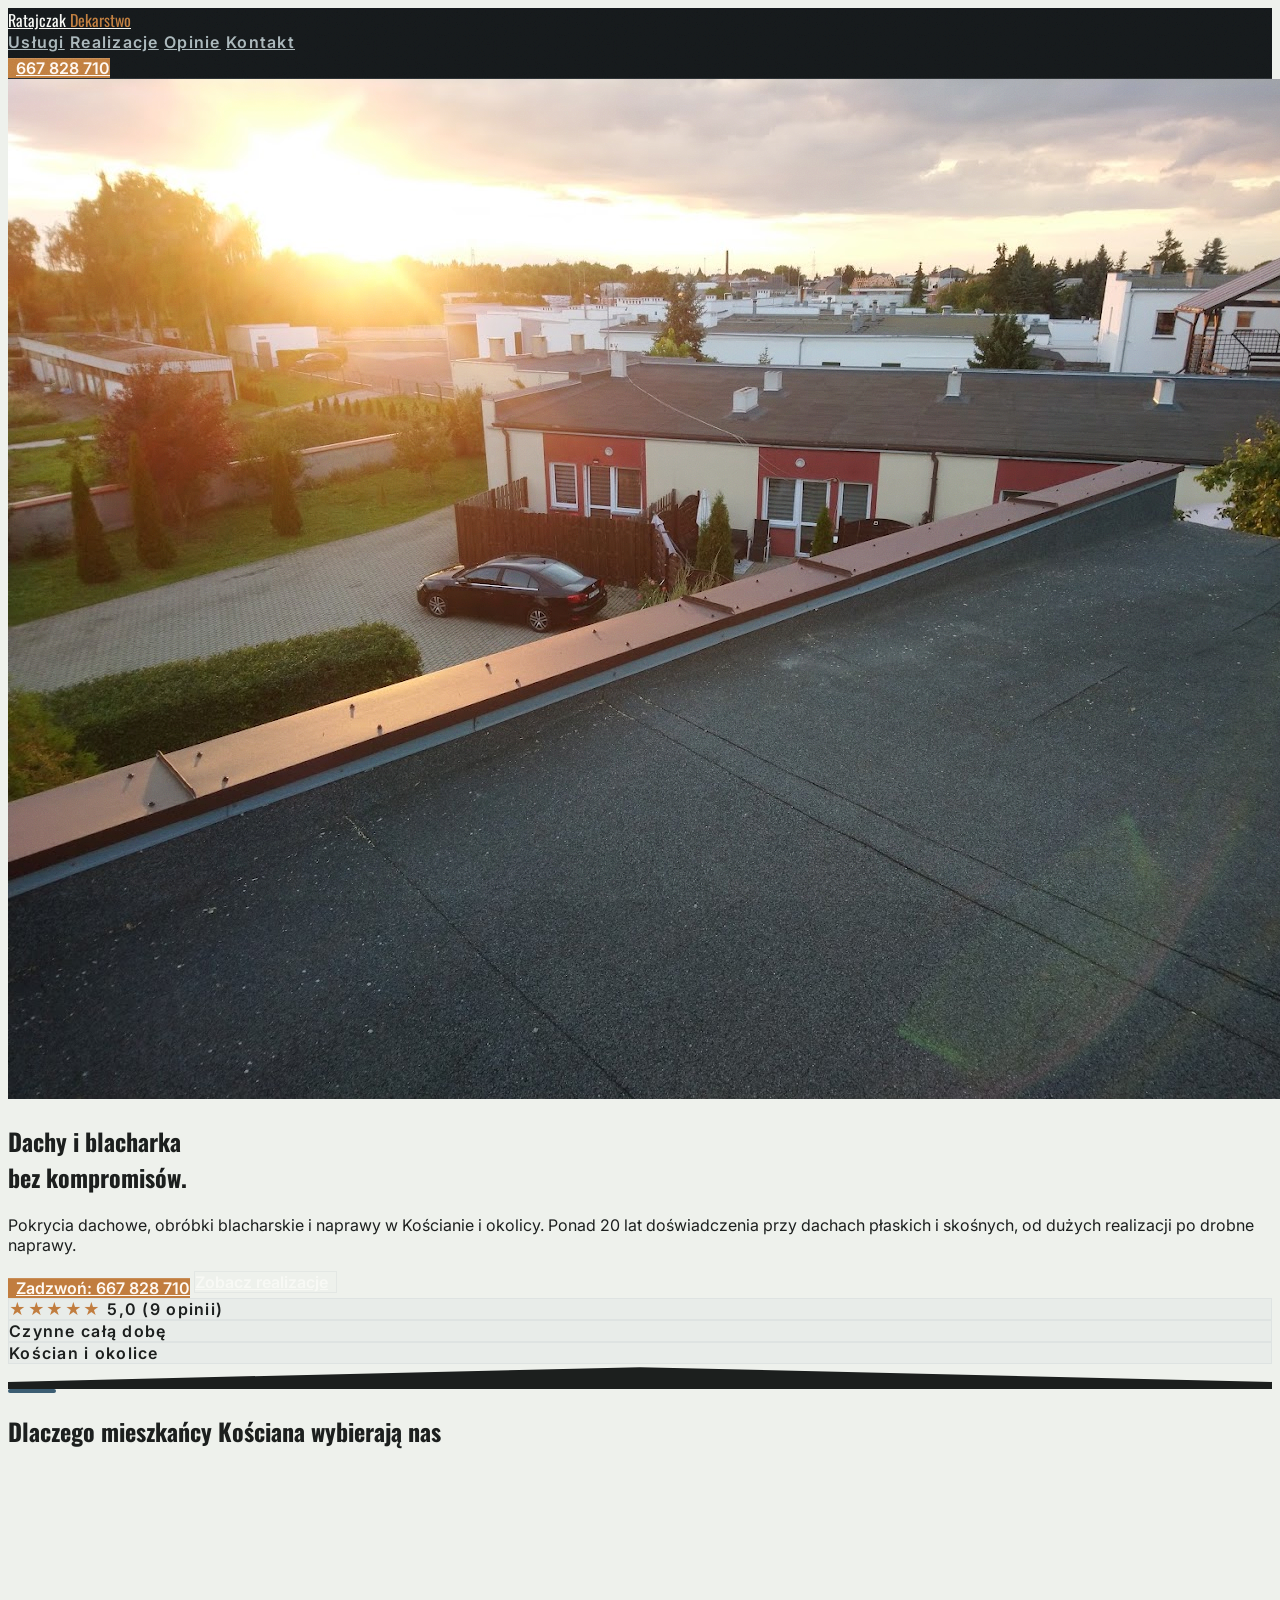
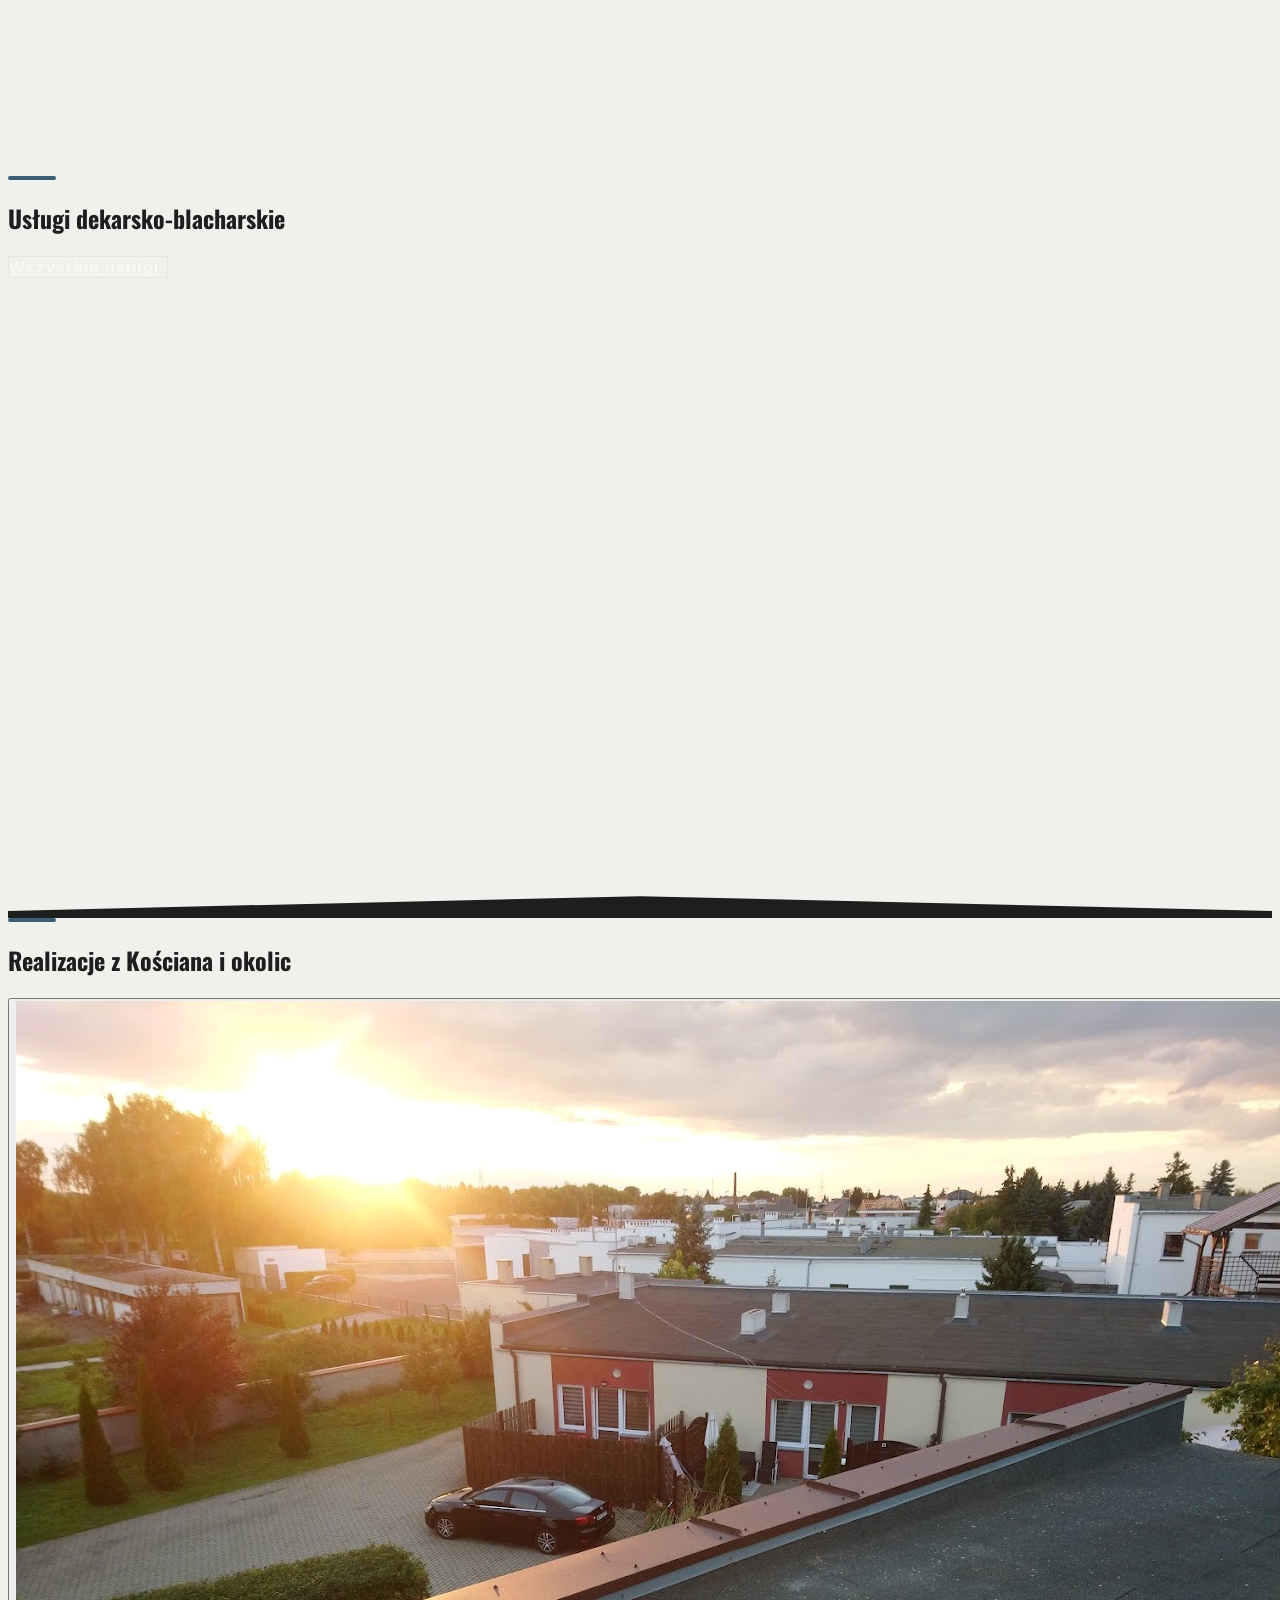
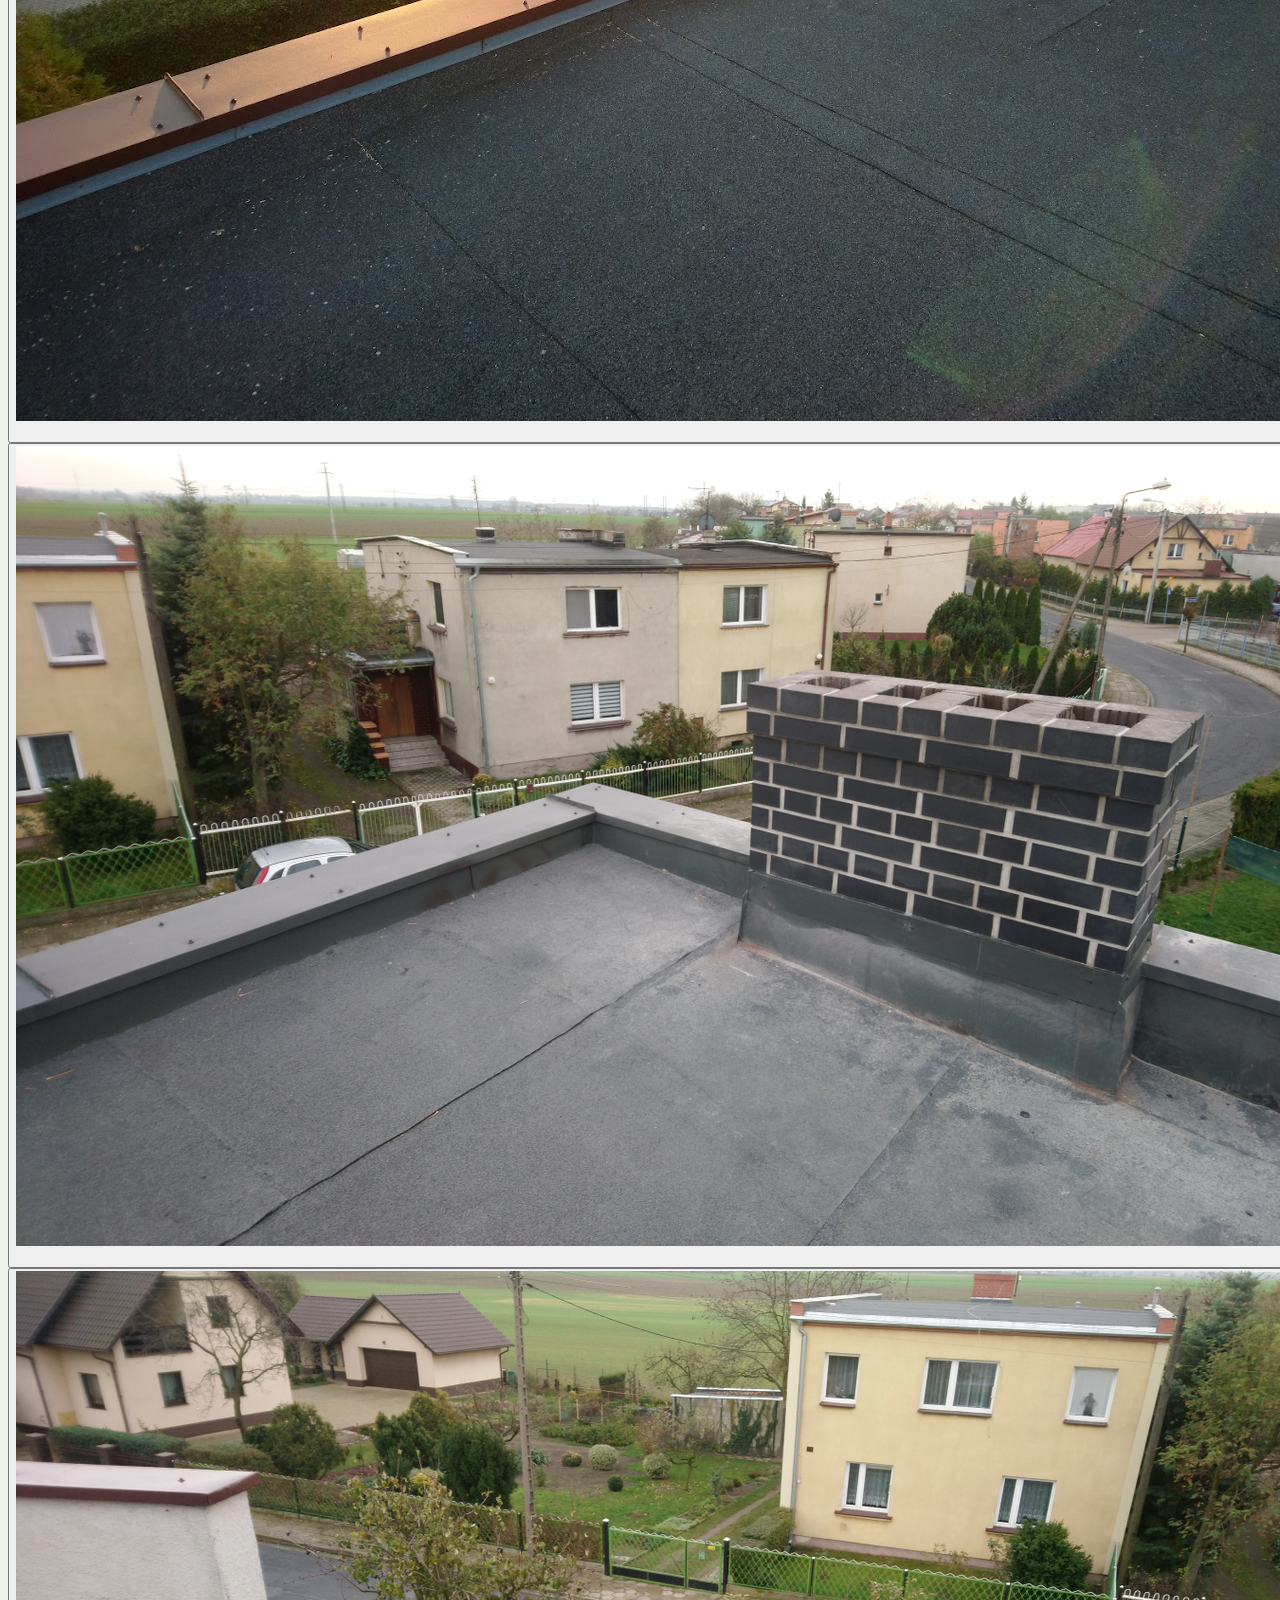
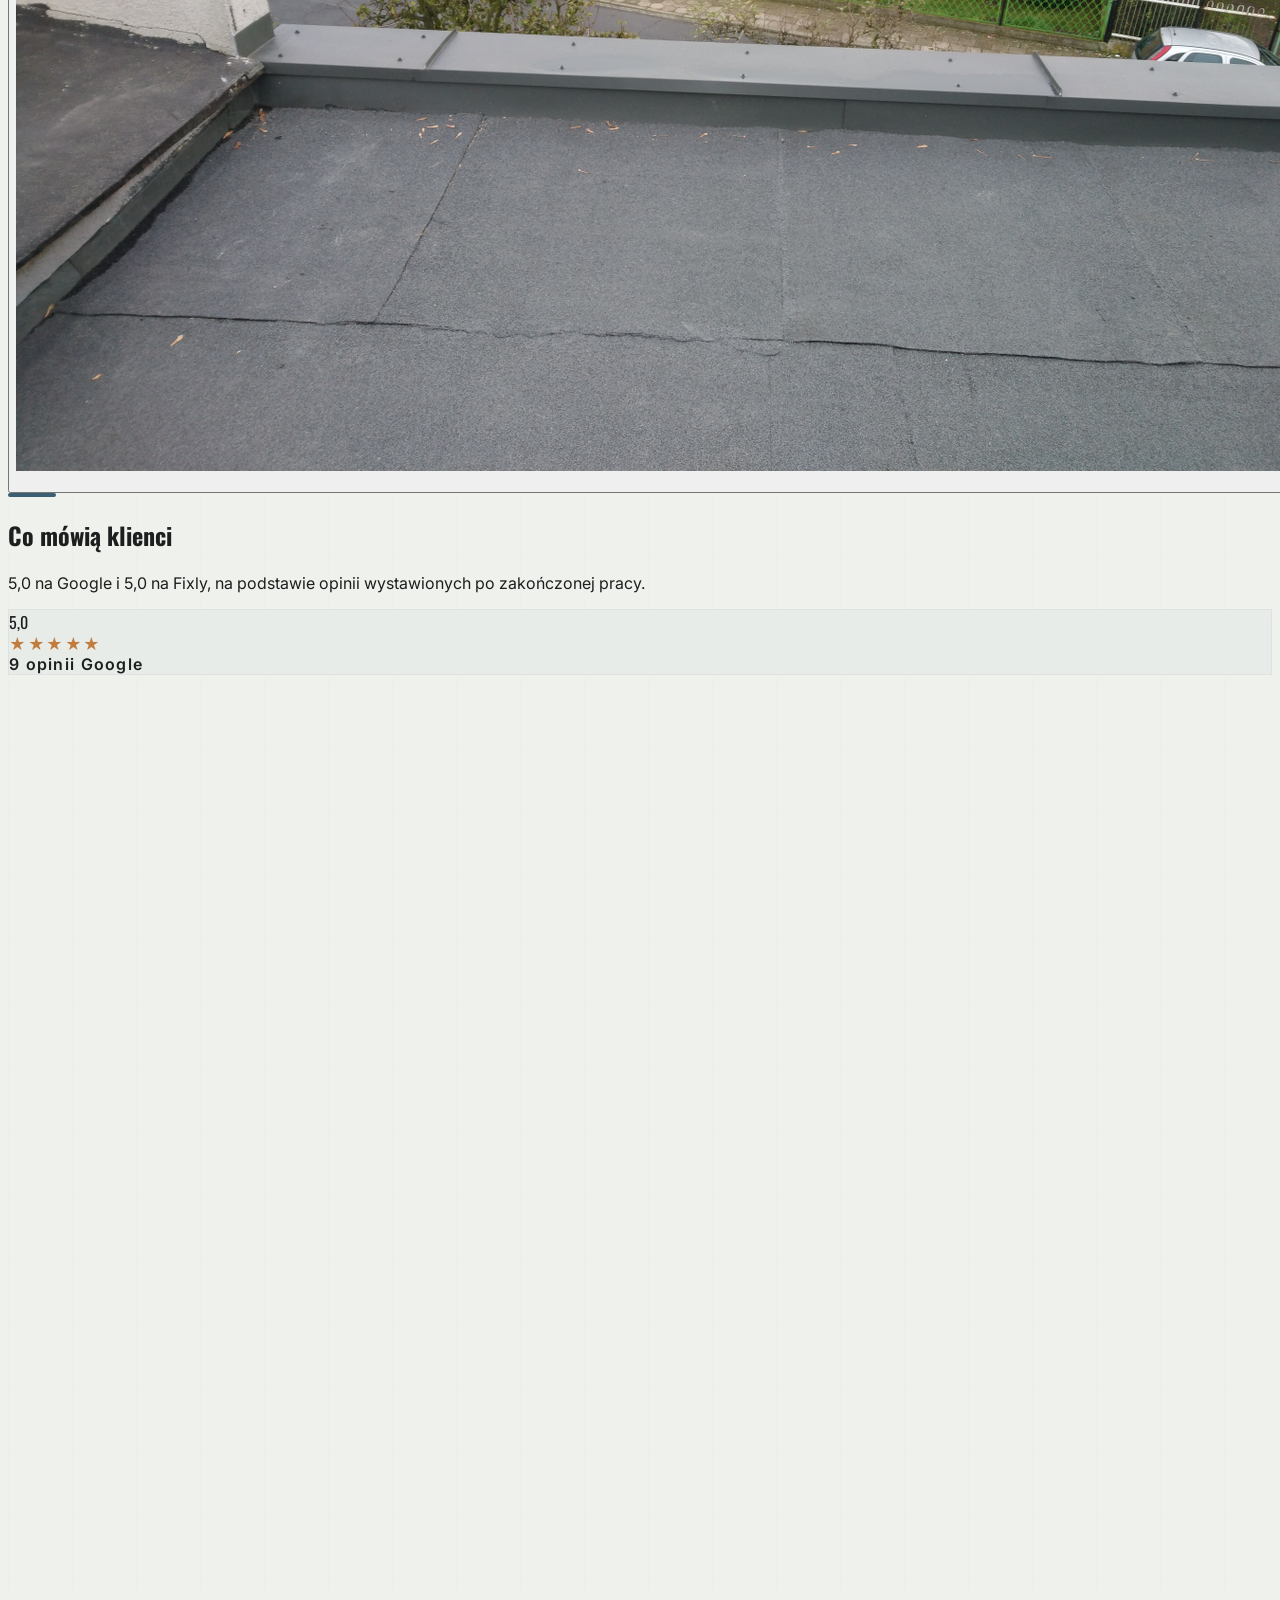
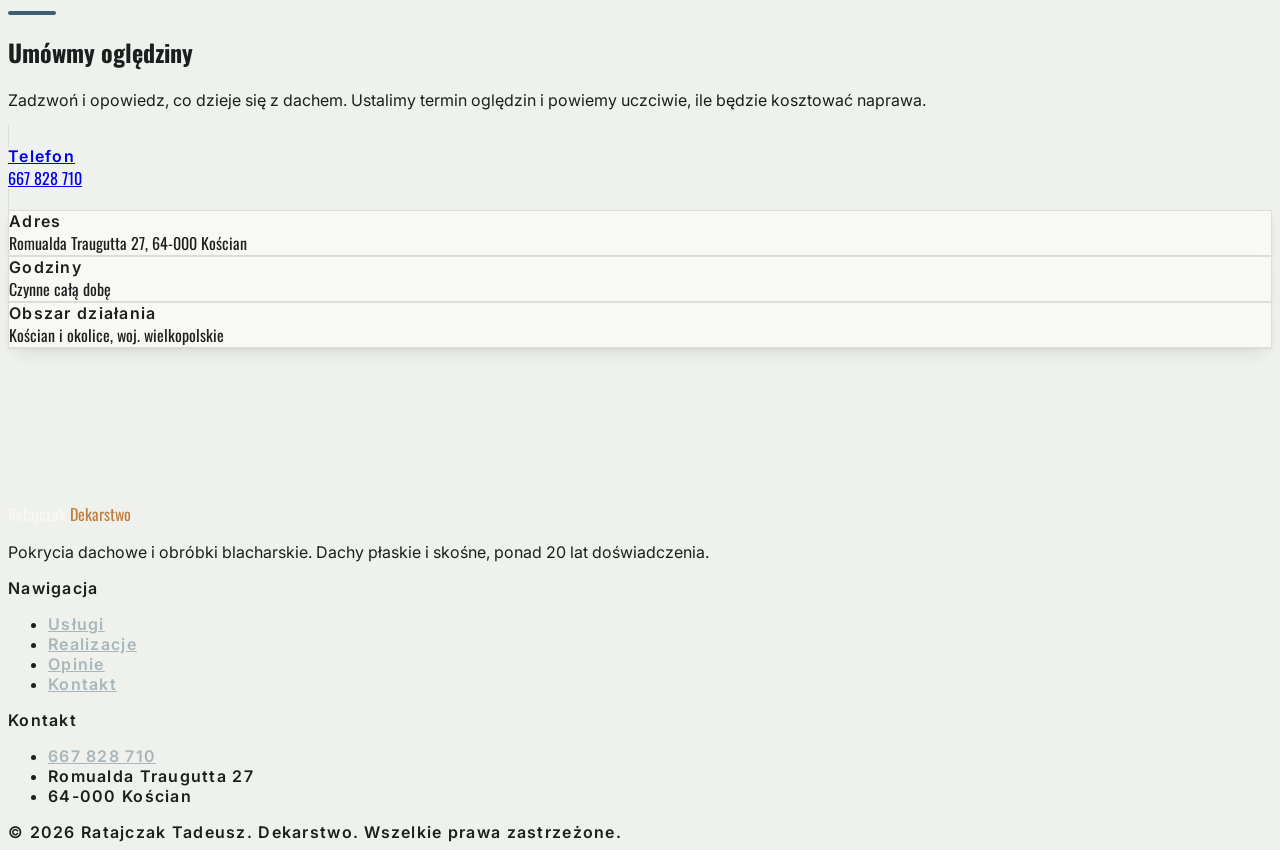
==== index.html @ d1ba7c1c "Add styles, services page, and project guidelines for Ratajczak Dekarstwo website - Created a new CS" ====
<!DOCTYPE html>
<html lang="pl">
<head>
<meta charset="UTF-8">
<meta name="viewport" content="width=device-width, initial-scale=1.0">
<title>Ratajczak Tadeusz. Dekarstwo | Dekarz Kościan i okolice</title>
<meta name="description" content="Ratajczak Tadeusz. Dekarstwo. Pokrycia dachowe, obróbki blacharskie i naprawy dachów płaskich i skośnych w Kościanie i okolicy. Ponad 20 lat doświadczenia. Czynne całą dobę. 5,0 na Google.">
<link rel="icon" href="data:image/svg+xml,%3Csvg xmlns='http://www.w3.org/2000/svg' viewBox='0 0 64 64'%3E%3Crect width='64' height='64' rx='14' fill='%2314181a'/%3E%3Cpath d='M10 40 L28 40 L28 24 L54 24' fill='none' stroke='%23c17d3f' stroke-width='6' stroke-linecap='round' stroke-linejoin='round'/%3E%3C/svg%3E">
<link rel="preconnect" href="https://fonts.googleapis.com">
<link rel="preconnect" href="https://fonts.gstatic.com" crossorigin>
<link href="https://fonts.googleapis.com/css2?family=Oswald:wght@500;600;700&family=Inter:wght@400;500;600;700&display=swap" rel="stylesheet">
<script src="https://cdn.tailwindcss.com"></script>
<script src="https://unpkg.com/lucide@latest/dist/umd/lucide.js"></script>
<link rel="stylesheet" href="styles.css">
<script>
  tailwind.config = {
    theme: {
      extend: {
        colors: {
          ink: '#1c1f1e',
          'ink-soft': '#4a5054',
          paper: '#eef1ec',
          'paper-raised': '#f8f9f5',
          charcoal: '#14181a',
          'charcoal-raised': '#1e2427',
          steel: '#3c5e73',
          'steel-dark': '#294758',
          'steel-bright': '#5686a1',
          clay: '#c17d3f',
          'clay-dark': '#9c611f',
          fog: '#a9b6ba',
        },
        fontFamily: {
          display: ['"Oswald"', 'sans-serif'],
          sans: ['"Inter"', 'sans-serif'],
        },
      },
    },
  };
</script>
</head>
<body class="bg-paper text-ink">

<!-- ============ HEADER ============ -->
<header id="site-header" class="site-header fixed top-0 left-0 right-0 z-50">
  <div class="max-w-7xl mx-auto px-5 md:px-8 h-16 md:h-20 flex items-center justify-between">
    <a href="index.html" class="wordmark font-display text-xl md:text-2xl uppercase tracking-tight leading-none">
      Ratajczak <span class="accent">Dekarstwo</span>
    </a>
    <nav class="hidden md:flex items-center gap-8 label text-sm uppercase">
      <a href="#uslugi" class="nav-link">Usługi</a>
      <a href="#realizacje" class="nav-link">Realizacje</a>
      <a href="#opinie" class="nav-link">Opinie</a>
      <a href="#kontakt" class="nav-link">Kontakt</a>
    </nav>
    <a href="tel:667828710" class="btn btn-primary rounded-full px-5 py-2.5 text-sm">
      <i data-lucide="phone" class="w-4 h-4"></i>
      667 828 710
    </a>
  </div>
</header>

<!-- ============ HERO ============ -->
<section class="relative min-h-[100svh] flex items-end overflow-hidden bg-charcoal">
  <img src="images/1.jpg" alt="Dach płaski kryty papą termozgrzewalną, widok o zachodzie słońca" class="absolute inset-0 w-full h-full object-cover">
  <div class="absolute inset-0 hero-scrim"></div>
  <div class="grain"></div>

  <div class="relative max-w-7xl mx-auto w-full px-5 md:px-8 pb-24 md:pb-36 pt-32">
    <div class="max-w-3xl">
      <h1 class="font-display font-bold uppercase text-paper-raised leading-[1.08] tracking-tight text-[2.8rem] sm:text-6xl md:text-7xl">
        Dachy i blacharka<br><span class="text-clay">bez kompromisów.</span>
      </h1>
      <p class="mt-6 text-lg md:text-xl text-fog max-w-xl leading-relaxed">
        Pokrycia dachowe, obróbki blacharskie i naprawy w Kościanie i okolicy. Ponad 20 lat doświadczenia przy dachach płaskich i skośnych, od dużych realizacji po drobne naprawy.
      </p>

      <div class="mt-9 flex flex-wrap gap-4">
        <a href="tel:667828710" class="btn btn-primary rounded-full px-7 py-4 text-base">
          <i data-lucide="phone-call" class="w-5 h-5"></i>
          Zadzwoń: 667 828 710
        </a>
        <a href="#realizacje" class="btn btn-outline rounded-full px-7 py-4 text-base">
          Zobacz realizacje
          <i data-lucide="arrow-down-right" class="w-5 h-5"></i>
        </a>
      </div>

      <div class="mt-10 flex flex-wrap gap-3 label text-sm">
        <div class="stat-pill rounded-full px-4 py-2 flex items-center gap-2 text-paper-raised">
          <span class="stars">★★★★★</span> 5,0 <span class="text-fog">(9 opinii)</span>
        </div>
        <div class="stat-pill rounded-full px-4 py-2 flex items-center gap-2 text-paper-raised">
          <i data-lucide="clock" class="w-4 h-4 text-clay"></i> Czynne całą dobę
        </div>
        <div class="stat-pill rounded-full px-4 py-2 flex items-center gap-2 text-paper-raised">
          <i data-lucide="map-pin" class="w-4 h-4 text-clay"></i> Kościan i okolice
        </div>
      </div>
    </div>
  </div>

  <svg class="ridge-divider absolute -bottom-px left-0 text-paper" viewBox="0 0 1200 24" preserveAspectRatio="none" fill="currentColor">
    <path d="M0,24 L0,17 L600,3 L1200,17 L1200,24 Z"/>
  </svg>
</section>

<!-- ============ WHY US ============ -->
<section class="relative py-20 md:py-28 px-5 md:px-8 bg-paper">
  <div class="max-w-7xl mx-auto">
    <div class="max-w-2xl mb-14">
      <div class="rule-bar mb-5"></div>
      <h2 class="font-display font-bold uppercase text-4xl md:text-6xl leading-[1.08] tracking-tight">
        Dlaczego mieszkańcy Kościana <span class="text-steel-dark">wybierają nas</span>
      </h2>
    </div>

    <div class="grid md:grid-cols-3 gap-6">
      <div class="surface-card rounded-2xl p-8 reveal">
        <div class="w-12 h-12 rounded-full bg-steel/10 flex items-center justify-center mb-6">
          <i data-lucide="badge-check" class="w-6 h-6 text-steel-dark"></i>
        </div>
        <h3 class="font-display font-semibold uppercase text-2xl tracking-tight mb-3">Ponad 20 lat doświadczenia</h3>
        <p class="text-ink-soft leading-relaxed">Dekarstwem i blacharstwem zajmujemy się od ponad dwudziestu lat. Znamy się na dachach płaskich, skośnych i każdej obróbce blacharskiej.</p>
      </div>
      <div class="surface-card rounded-2xl p-8 reveal">
        <div class="w-12 h-12 rounded-full bg-steel/10 flex items-center justify-center mb-6">
          <i data-lucide="layers" class="w-6 h-6 text-steel-dark"></i>
        </div>
        <h3 class="font-display font-semibold uppercase text-2xl tracking-tight mb-3">Duże i małe zlecenia</h3>
        <p class="text-ink-soft leading-relaxed">Wykonujemy kompleksowe pokrycia dachów, jak i drobne naprawy: nieszczelności, poprawę ułożenia dachówek czy demontaż anteny.</p>
      </div>
      <div class="surface-card rounded-2xl p-8 reveal">
        <div class="w-12 h-12 rounded-full bg-steel/10 flex items-center justify-center mb-6">
          <i data-lucide="clock" class="w-6 h-6 text-steel-dark"></i>
        </div>
        <h3 class="font-display font-semibold uppercase text-2xl tracking-tight mb-3">Dostępni całą dobę</h3>
        <p class="text-ink-soft leading-relaxed">Działamy przez całą dobę, więc na zgłoszenie awarii czy przecieku po burzy reagujemy szybko, bez zbędnego czekania.</p>
      </div>
    </div>
  </div>
</section>

<!-- ============ SERVICES ============ -->
<section id="uslugi" class="relative pt-20 pb-28 md:pt-28 md:pb-40 px-5 md:px-8 bg-charcoal blueprint overflow-hidden">
  <div class="grain"></div>
  <div class="relative max-w-7xl mx-auto">
    <div class="flex flex-wrap items-end justify-between gap-6 mb-14">
      <div class="max-w-2xl">
        <div class="rule-bar mb-5"></div>
        <h2 class="font-display font-bold uppercase text-4xl md:text-6xl leading-[1.08] tracking-tight text-paper-raised">
          Usługi <span class="text-clay">dekarsko-blacharskie</span>
        </h2>
      </div>
      <a href="uslugi.html" class="btn btn-outline rounded-full px-6 py-3.5 text-sm label uppercase shrink-0">
        Wszystkie usługi
        <i data-lucide="arrow-right" class="w-4 h-4"></i>
      </a>
    </div>

    <div class="grid sm:grid-cols-2 lg:grid-cols-3 gap-5">
      <div class="dark-card rounded-2xl p-7 reveal">
        <i data-lucide="layers" class="w-7 h-7 text-clay mb-5"></i>
        <h3 class="font-display font-semibold uppercase text-xl tracking-tight text-paper-raised mb-2">Pokrycia dachów płaskich</h3>
        <p class="text-fog text-sm leading-relaxed">Krycie i wymiana papy termozgrzewalnej wraz ze wszystkimi obróbkami krawędzi i kominów.</p>
      </div>
      <div class="dark-card rounded-2xl p-7 reveal">
        <i data-lucide="triangle" class="w-7 h-7 text-clay mb-5"></i>
        <h3 class="font-display font-semibold uppercase text-xl tracking-tight text-paper-raised mb-2">Pokrycia dachów skośnych</h3>
        <p class="text-fog text-sm leading-relaxed">Montaż dachówki i blachodachówki dopasowany do konstrukcji więźby i lokalnych warunków.</p>
      </div>
      <div class="dark-card rounded-2xl p-7 reveal">
        <i data-lucide="wrench" class="w-7 h-7 text-clay mb-5"></i>
        <h3 class="font-display font-semibold uppercase text-xl tracking-tight text-paper-raised mb-2">Naprawa dachów</h3>
        <p class="text-fog text-sm leading-relaxed">Usuwamy przecieki i wymieniamy uszkodzone elementy pokrycia, także w trybie awaryjnym.</p>
      </div>
      <div class="dark-card rounded-2xl p-7 reveal">
        <i data-lucide="square-stack" class="w-7 h-7 text-clay mb-5"></i>
        <h3 class="font-display font-semibold uppercase text-xl tracking-tight text-paper-raised mb-2">Obróbki blacharskie</h3>
        <p class="text-fog text-sm leading-relaxed">Kominy, kalenice i pasy nadrynnowe, obrabiamy blachą każdy trudny detal dachu.</p>
      </div>
      <div class="dark-card rounded-2xl p-7 reveal">
        <i data-lucide="droplets" class="w-7 h-7 text-clay mb-5"></i>
        <h3 class="font-display font-semibold uppercase text-xl tracking-tight text-paper-raised mb-2">Rynny: montaż i naprawa</h3>
        <p class="text-fog text-sm leading-relaxed">Nowe systemy rynnowe, naprawa nieszczelnych złączy i czyszczenie zatkanych rynien.</p>
      </div>
      <div class="dark-card rounded-2xl p-7 reveal">
        <i data-lucide="radio" class="w-7 h-7 text-clay mb-5"></i>
        <h3 class="font-display font-semibold uppercase text-xl tracking-tight text-paper-raised mb-2">Drobne prace dekarskie</h3>
        <p class="text-fog text-sm leading-relaxed">Demontaż anten, poprawa ułożenia dachówek i inne prace zlecane przy okazji oględzin.</p>
      </div>
    </div>
  </div>

  <svg class="ridge-divider absolute -bottom-px left-0 text-paper" viewBox="0 0 1200 24" preserveAspectRatio="none" fill="currentColor">
    <path d="M0,24 L0,17 L600,3 L1200,17 L1200,24 Z"/>
  </svg>
</section>

<!-- ============ GALLERY ============ -->
<section id="realizacje" class="py-20 md:py-28 px-5 md:px-8 bg-paper">
  <div class="max-w-7xl mx-auto">
    <div class="max-w-2xl mb-14">
      <div class="rule-bar mb-5"></div>
      <h2 class="font-display font-bold uppercase text-4xl md:text-6xl leading-[1.08] tracking-tight">
        Realizacje <span class="text-steel-dark">z Kościana i okolic</span>
      </h2>
    </div>

    <div class="grid grid-cols-1 md:grid-cols-3 gap-4 auto-rows-[220px] md:auto-rows-[240px]">
      <button class="gallery-item rounded-xl md:col-span-2 md:row-span-2" data-full="images/1.jpg" data-caption="Pokrycie dachu płaskiego papą termozgrzewalną">
        <img src="images/1.jpg" alt="Pokrycie dachu płaskiego papą termozgrzewalną" class="w-full h-full object-cover rounded-xl">
        <span class="gallery-caption absolute bottom-3 left-3 right-3 text-paper-raised text-xs label uppercase">Dach płaski, papa termozgrzewalna</span>
      </button>
      <button class="gallery-item rounded-xl" data-full="images/2.jpg" data-caption="Obróbka blacharska komina na dachu płaskim">
        <img src="images/2.jpg" alt="Obróbka blacharska komina" class="w-full h-full object-cover rounded-xl">
        <span class="gallery-caption absolute bottom-3 left-3 right-3 text-paper-raised text-xs label uppercase">Obróbka komina</span>
      </button>
      <button class="gallery-item rounded-xl" data-full="images/3.png" data-caption="Wykończenie krawędzi dachu blachą">
        <img src="images/3.png" alt="Wykończenie krawędzi dachu blachą" class="w-full h-full object-cover rounded-xl">
        <span class="gallery-caption absolute bottom-3 left-3 right-3 text-paper-raised text-xs label uppercase">Obróbka krawędzi dachu</span>
      </button>
    </div>
  </div>
</section>

<!-- ============ TESTIMONIALS ============ -->
<section id="opinie" class="relative py-20 md:py-28 px-5 md:px-8 bg-charcoal blueprint overflow-hidden">
  <div class="grain"></div>
  <div class="relative max-w-7xl mx-auto">
    <div class="flex flex-wrap items-end justify-between gap-8 mb-14">
      <div class="max-w-2xl">
        <div class="rule-bar mb-5"></div>
        <h2 class="font-display font-bold uppercase text-4xl md:text-6xl leading-[1.08] tracking-tight text-paper-raised">
          Co mówią <span class="text-clay">klienci</span>
        </h2>
        <p class="mt-4 text-fog leading-relaxed">5,0 na Google i 5,0 na Fixly, na podstawie opinii wystawionych po zakończonej pracy.</p>
      </div>
      <div class="stat-pill rounded-2xl px-6 py-4 flex items-center gap-4">
        <span class="font-display font-bold text-5xl text-paper-raised leading-none">5,0</span>
        <div>
          <div class="stars text-lg leading-none mb-1">★★★★★</div>
          <div class="label text-xs text-fog uppercase">9 opinii Google</div>
        </div>
      </div>
    </div>

    <div class="grid md:grid-cols-2 lg:grid-cols-4 gap-5">
      <figure class="dark-card rounded-2xl p-7 reveal flex flex-col">
        <div class="stars mb-4">★★★★★</div>
        <blockquote class="text-paper-raised leading-relaxed text-sm flex-1">"Polecam usługi firmy. Bardzo sprawny i solidny fachowiec. Przyjechał na oględziny, a od razu zdemontował antenę i poprawił ułożenie dachówek. Wszystko wykonał szybko, dokładnie i profesjonalnie."</blockquote>
        <figcaption class="mt-5 label text-xs text-fog uppercase">Patrycja Dzikowska · 2 miesiące temu</figcaption>
      </figure>
      <figure class="dark-card rounded-2xl p-7 reveal flex flex-col">
        <div class="stars mb-4">★★★★★</div>
        <blockquote class="text-paper-raised leading-relaxed text-sm flex-1">"Profesjonalna i solidna usługa. Szybka diagnoza problemu, sprawna naprawa i dokładne wykonanie. Fachowiec godny polecenia."</blockquote>
        <figcaption class="mt-5 label text-xs text-fog uppercase">Mariusz Chwasta · 3 miesiące temu</figcaption>
      </figure>
      <figure class="dark-card rounded-2xl p-7 reveal flex flex-col">
        <div class="stars mb-4">★★★★★</div>
        <blockquote class="text-paper-raised leading-relaxed text-sm flex-1">"Bardzo sprawnie i solidnie wykonana praca. Jeśli ktoś szuka dekarza, to polecam usługi tej firmy."</blockquote>
        <figcaption class="mt-5 label text-xs text-fog uppercase">Karol Basz · 4 miesiące temu</figcaption>
      </figure>
      <figure class="dark-card rounded-2xl p-7 reveal flex flex-col">
        <div class="stars mb-4">★★★★★</div>
        <blockquote class="text-paper-raised leading-relaxed text-sm flex-1">"Profesjonalne podejście i dobre doradztwo. Szybka realizacja. Polecam."</blockquote>
        <figcaption class="mt-5 label text-xs text-fog uppercase">Weronika Dowalewska · 8 miesięcy temu</figcaption>
      </figure>
      <figure class="dark-card rounded-2xl p-7 reveal flex flex-col">
        <div class="stars mb-4">★★★★★</div>
        <blockquote class="text-paper-raised leading-relaxed text-sm flex-1">"Profesjonaliści, ludzie którzy robią to z pasji. Pozdrawiam."</blockquote>
        <figcaption class="mt-5 label text-xs text-fog uppercase">Nowe mozl · rok temu</figcaption>
      </figure>
      <figure class="dark-card rounded-2xl p-7 reveal flex flex-col">
        <div class="stars mb-4">★★★★★</div>
        <blockquote class="text-paper-raised leading-relaxed text-sm flex-1">"Jestem pod wrażeniem fachowości. Usługa związana z zaciekiem ściany spowodowanym nieszczelnością dachu wykonana, mimo że poprzednia ekipa połamała sobie na tym zęby. Gorąco polecam."</blockquote>
        <figcaption class="mt-5 label text-xs text-fog uppercase">Przemek, Mosina · opinia z Fixly</figcaption>
      </figure>
      <figure class="dark-card rounded-2xl p-7 reveal flex flex-col">
        <div class="stars mb-4">★★★★★</div>
        <blockquote class="text-paper-raised leading-relaxed text-sm flex-1">"Dzisiaj pytanie, dzisiaj odpowiedź i tego samego dnia wykonana praca. Super kontakt, polecam tego wykonawcę."</blockquote>
        <figcaption class="mt-5 label text-xs text-fog uppercase">Kasia, Słonin · opinia z Fixly</figcaption>
      </figure>
      <figure class="dark-card rounded-2xl p-7 reveal flex flex-col">
        <div class="stars mb-4">★★★★★</div>
        <blockquote class="text-paper-raised leading-relaxed text-sm flex-1">"Szybko, fachowo i czysto po robocie."</blockquote>
        <figcaption class="mt-5 label text-xs text-fog uppercase">Marta, Wiry · opinia z Fixly</figcaption>
      </figure>
    </div>
  </div>
</section>

<!-- ============ CONTACT ============ -->
<section id="kontakt" class="py-20 md:py-28 px-5 md:px-8 bg-paper">
  <div class="max-w-7xl mx-auto grid lg:grid-cols-2 gap-12">
    <div>
      <div class="rule-bar mb-5"></div>
      <h2 class="font-display font-bold uppercase text-4xl md:text-6xl leading-[1.08] tracking-tight mb-6">
        Umówmy <span class="text-steel-dark">oględziny</span>
      </h2>
      <p class="text-ink-soft text-lg leading-relaxed max-w-lg mb-10">
        Zadzwoń i opowiedz, co dzieje się z dachem. Ustalimy termin oględzin i powiemy uczciwie, ile będzie kosztować naprawa.
      </p>

      <div class="space-y-5">
        <a href="tel:667828710" class="flex items-center gap-4 surface-card rounded-2xl p-5 group">
          <div class="w-12 h-12 rounded-full bg-steel/10 flex items-center justify-center shrink-0">
            <i data-lucide="phone" class="w-5 h-5 text-steel-dark"></i>
          </div>
          <div>
            <div class="label text-xs uppercase text-ink-soft mb-1">Telefon</div>
            <div class="font-display font-semibold text-2xl tracking-tight">667 828 710</div>
          </div>
        </a>
        <div class="flex items-center gap-4 surface-card rounded-2xl p-5">
          <div class="w-12 h-12 rounded-full bg-steel/10 flex items-center justify-center shrink-0">
            <i data-lucide="map-pin" class="w-5 h-5 text-steel-dark"></i>
          </div>
          <div>
            <div class="label text-xs uppercase text-ink-soft mb-1">Adres</div>
            <div class="font-display font-semibold text-xl tracking-tight">Romualda Traugutta 27, 64-000 Kościan</div>
          </div>
        </div>
        <div class="flex items-center gap-4 surface-card rounded-2xl p-5">
          <div class="w-12 h-12 rounded-full bg-steel/10 flex items-center justify-center shrink-0">
            <i data-lucide="clock" class="w-5 h-5 text-steel-dark"></i>
          </div>
          <div>
            <div class="label text-xs uppercase text-ink-soft mb-1">Godziny</div>
            <div class="font-display font-semibold text-xl tracking-tight">Czynne całą dobę</div>
          </div>
        </div>
        <div class="flex items-center gap-4 surface-card rounded-2xl p-5">
          <div class="w-12 h-12 rounded-full bg-steel/10 flex items-center justify-center shrink-0">
            <i data-lucide="map" class="w-5 h-5 text-steel-dark"></i>
          </div>
          <div>
            <div class="label text-xs uppercase text-ink-soft mb-1">Obszar działania</div>
            <div class="font-display font-semibold text-xl tracking-tight">Kościan i okolice, woj. wielkopolskie</div>
          </div>
        </div>
      </div>
    </div>

    <div class="rounded-2xl overflow-hidden shadow-[0_1px_2px_rgba(28,31,30,0.06),0_8px_20px_-8px_rgba(28,31,30,0.18)] min-h-[420px] border border-black/10">
      <iframe
        src="https://www.google.com/maps?q=Romualda+Traugutta+27%2C+64-000+Ko%C5%9Bcian&output=embed"
        class="w-full h-full min-h-[420px]"
        style="border:0;"
        loading="lazy"
        referrerpolicy="no-referrer-when-downgrade"
        title="Mapa dojazdu do Ratajczak Tadeusz. Dekarstwo">
      </iframe>
    </div>
  </div>
</section>

<!-- ============ FOOTER ============ -->
<footer class="bg-charcoal px-5 md:px-8 pt-16 pb-8 border-t border-white/10">
  <div class="max-w-7xl mx-auto">
    <div class="grid md:grid-cols-3 gap-10 mb-12">
      <div>
        <span class="wordmark font-display text-xl uppercase tracking-tight leading-none block mb-4">
          Ratajczak <span class="accent">Dekarstwo</span>
        </span>
        <p class="text-fog text-sm leading-relaxed max-w-xs">Pokrycia dachowe i obróbki blacharskie. Dachy płaskie i skośne, ponad 20 lat doświadczenia.</p>
      </div>
      <div class="label text-sm">
        <div class="text-fog uppercase text-xs mb-4">Nawigacja</div>
        <ul class="space-y-2">
          <li><a href="uslugi.html" class="nav-link">Usługi</a></li>
          <li><a href="index.html#realizacje" class="nav-link">Realizacje</a></li>
          <li><a href="index.html#opinie" class="nav-link">Opinie</a></li>
          <li><a href="index.html#kontakt" class="nav-link">Kontakt</a></li>
        </ul>
      </div>
      <div class="label text-sm">
        <div class="text-fog uppercase text-xs mb-4">Kontakt</div>
        <ul class="space-y-2 text-paper-raised">
          <li><a href="tel:667828710" class="nav-link">667 828 710</a></li>
          <li class="text-fog">Romualda Traugutta 27</li>
          <li class="text-fog">64-000 Kościan</li>
        </ul>
      </div>
    </div>
    <div class="pt-8 border-t border-white/10 flex flex-wrap items-center justify-between gap-4 text-xs label text-fog">
      <span>© 2026 Ratajczak Tadeusz. Dekarstwo. Wszelkie prawa zastrzeżone.</span>
    </div>
  </div>
</footer>

<!-- ============ LIGHTBOX ============ -->
<div id="lightbox" role="dialog" aria-modal="true" aria-label="Podgląd zdjęcia">
  <button id="lightbox-close" class="absolute top-6 right-6 text-paper-raised hover:text-clay transition-colors" aria-label="Zamknij podgląd">
    <i data-lucide="x" class="w-8 h-8"></i>
  </button>
  <img id="lightbox-img" src="" alt="">
</div>

<script>
  lucide.createIcons();

  const header = document.getElementById('site-header');
  window.addEventListener('scroll', () => {
    header.classList.toggle('is-scrolled', window.scrollY > 12);
  });

  const revealEls = document.querySelectorAll('.reveal');
  const io = new IntersectionObserver((entries) => {
    entries.forEach(entry => {
      if (entry.isIntersecting) {
        entry.target.classList.add('is-visible');
        io.unobserve(entry.target);
      }
    });
  }, { threshold: 0.15 });
  revealEls.forEach(el => io.observe(el));

  const lightbox = document.getElementById('lightbox');
  const lightboxImg = document.getElementById('lightbox-img');
  document.querySelectorAll('.gallery-item').forEach(item => {
    item.addEventListener('click', () => {
      lightboxImg.src = item.dataset.full;
      lightboxImg.alt = item.dataset.caption || '';
      lightbox.classList.add('is-open');
    });
  });
  function closeLightbox() {
    lightbox.classList.remove('is-open');
    lightboxImg.src = '';
  }
  document.getElementById('lightbox-close').addEventListener('click', closeLightbox);
  lightbox.addEventListener('click', (e) => { if (e.target === lightbox) closeLightbox(); });
  document.addEventListener('keydown', (e) => { if (e.key === 'Escape') closeLightbox(); });
</script>
</body>
</html>
---- styles.css ----
/* ==========================================================================
   Ratajczak Dekarstwo — shared design tokens & components
   ========================================================================== */

:root {
  --ink: #1c1f1e;
  --ink-soft: #4a5054;
  --paper: #eef1ec;
  --paper-raised: #f8f9f5;
  --charcoal: #14181a;
  --charcoal-raised: #1e2427;
  --charcoal-float: #262d30;
  --steel: #3c5e73;
  --steel-dark: #294758;
  --steel-bright: #5686a1;
  --clay: #c17d3f;
  --clay-dark: #9c611f;
  --fog: #a9b6ba;
  --line-dark: rgba(169, 182, 186, 0.16);
  --line-light: rgba(28, 31, 30, 0.12);

  --shadow-card:
    0 1px 2px rgba(28, 31, 30, 0.06),
    0 8px 20px -8px rgba(28, 31, 30, 0.16),
    0 20px 40px -26px rgba(60, 94, 115, 0.18);
  --shadow-float:
    0 2px 4px rgba(0, 0, 0, 0.22),
    0 16px 32px -12px rgba(0, 0, 0, 0.45),
    0 30px 60px -30px rgba(60, 94, 115, 0.35);
  --ease-spring: cubic-bezier(0.16, 1, 0.3, 1);
}

* {
  box-sizing: border-box;
}

html {
  scroll-behavior: smooth;
}

@media (prefers-reduced-motion: reduce) {
  html {
    scroll-behavior: auto;
  }
  *, *::before, *::after {
    animation-duration: 0.01ms !important;
    animation-iteration-count: 1 !important;
    transition-duration: 0.01ms !important;
    scroll-behavior: auto !important;
  }
}

body {
  background: var(--paper);
  color: var(--ink);
  font-family: "Inter", ui-sans-serif, system-ui, sans-serif;
  -webkit-font-smoothing: antialiased;
}

.font-display {
  font-family: "Oswald", "Arial Narrow", sans-serif;
}

.label {
  font-family: "Inter", ui-sans-serif, system-ui, sans-serif;
  font-weight: 600;
  letter-spacing: 0.08em;
}

/* Focus states ------------------------------------------------------------ */
a, button, input, textarea, summary {
  outline-offset: 3px;
}
a:focus-visible,
button:focus-visible,
input:focus-visible,
textarea:focus-visible,
summary:focus-visible {
  outline: 2px solid var(--steel-bright);
  outline-offset: 3px;
  border-radius: 2px;
}

/* Grain texture overlay ---------------------------------------------------- */
.grain {
  position: absolute;
  inset: 0;
  pointer-events: none;
  opacity: 0.05;
  mix-blend-mode: overlay;
  background-image: url("data:image/svg+xml,%3Csvg xmlns='http://www.w3.org/2000/svg' width='120' height='120'%3E%3Cfilter id='n'%3E%3CfeTurbulence type='fractalNoise' baseFrequency='0.9' numOctaves='2' stitchTiles='stitch'/%3E%3C/filter%3E%3Crect width='100%25' height='100%25' filter='url(%23n)'/%3E%3C/svg%3E");
}

/* Blueprint grid texture on dark sections (flat colors only, no gradients) - */
.blueprint {
  background-image:
    url("data:image/svg+xml,%3Csvg xmlns='http://www.w3.org/2000/svg' width='64' height='64'%3E%3Cpath d='M64 0H0V64' fill='none' stroke='%23a9b6ba' stroke-opacity='0.07' stroke-width='1'/%3E%3C/svg%3E");
}

/* Header -------------------------------------------------------------------- */
.site-header {
  background: var(--charcoal);
  border-bottom: 1px solid var(--line-dark);
  transition: box-shadow 0.3s var(--ease-spring), border-color 0.3s var(--ease-spring);
}
.site-header.is-scrolled {
  box-shadow: 0 10px 30px -18px rgba(0, 0, 0, 0.7);
}

.wordmark {
  color: var(--paper-raised);
}
.wordmark .accent {
  color: var(--clay);
}

.nav-link {
  position: relative;
  color: var(--fog);
  transition: color 0.25s var(--ease-spring);
}
.nav-link::after {
  content: "";
  position: absolute;
  left: 0;
  right: 100%;
  bottom: -4px;
  height: 2px;
  background: var(--clay);
  transition: right 0.3s var(--ease-spring);
}
.nav-link:hover {
  color: var(--paper-raised);
}
.nav-link:hover::after {
  right: 0;
}
.nav-link.is-current {
  color: var(--paper-raised);
}
.nav-link.is-current::after {
  right: 0;
}

/* Buttons -------------------------------------------------------------------- */
.btn {
  display: inline-flex;
  align-items: center;
  justify-content: center;
  gap: 0.5rem;
  font-weight: 600;
  transition: transform 0.25s var(--ease-spring), box-shadow 0.25s var(--ease-spring), background-color 0.25s var(--ease-spring), color 0.25s var(--ease-spring), border-color 0.25s var(--ease-spring);
}
.btn:active {
  transform: translateY(1px) scale(0.98);
}
.btn-primary {
  background: var(--clay);
  color: #fff9f2;
  box-shadow: 0 1px 0 rgba(255, 255, 255, 0.12) inset, 0 10px 24px -10px rgba(154, 96, 30, 0.55);
}
.btn-primary:hover {
  background: #d68a48;
  transform: translateY(-1px);
}
.btn-outline {
  background: transparent;
  color: var(--paper-raised);
  border: 1.5px solid var(--line-dark);
}
.btn-outline:hover {
  border-color: var(--fog);
  background: rgba(169, 182, 186, 0.08);
  transform: translateY(-1px);
}
.btn-outline-dark {
  background: transparent;
  color: var(--ink);
  border: 1.5px solid var(--line-light);
}
.btn-outline-dark:hover {
  border-color: var(--steel);
  color: var(--steel-dark);
  transform: translateY(-1px);
}

/* Ridge-line section dividers (signature motif, flat fill, no gradient) ---- */
.ridge-divider {
  display: block;
  width: 100%;
  height: auto;
}

/* Cards ------------------------------------------------------------------- */
.surface-card {
  background: var(--paper-raised);
  border: 1px solid var(--line-light);
  box-shadow: var(--shadow-card);
  transition: transform 0.35s var(--ease-spring), box-shadow 0.35s var(--ease-spring), border-color 0.35s var(--ease-spring);
}
.surface-card:hover {
  transform: translateY(-4px);
  box-shadow: var(--shadow-float);
  border-color: rgba(60, 94, 115, 0.35);
}

.dark-card {
  background: var(--charcoal-raised);
  border: 1px solid var(--line-dark);
  transition: transform 0.35s var(--ease-spring), box-shadow 0.35s var(--ease-spring), border-color 0.35s var(--ease-spring);
}
.dark-card:hover {
  transform: translateY(-4px);
  border-color: rgba(193, 125, 63, 0.4);
  box-shadow: var(--shadow-float);
}

.stat-pill {
  background: rgba(169, 182, 186, 0.08);
  border: 1px solid var(--line-dark);
}

/* Gallery ------------------------------------------------------------------- */
.gallery-item {
  position: relative;
  overflow: hidden;
  cursor: zoom-in;
}
.gallery-item img {
  transition: transform 0.6s var(--ease-spring), filter 0.6s var(--ease-spring);
  filter: saturate(0.96) contrast(1.02);
}
.gallery-item:hover img {
  transform: scale(1.06);
  filter: saturate(1.05) contrast(1.04);
}
.gallery-item::after {
  content: "";
  position: absolute;
  inset: 0;
  background: var(--charcoal);
  opacity: 0;
  transition: opacity 0.4s var(--ease-spring);
}
.gallery-item:hover::after {
  opacity: 0.42;
}
.gallery-caption {
  opacity: 0;
  transform: translateY(8px);
  transition: opacity 0.35s var(--ease-spring), transform 0.35s var(--ease-spring);
}
.gallery-item:hover .gallery-caption {
  opacity: 1;
  transform: translateY(0);
}

/* Lightbox -------------------------------------------------------------------- */
#lightbox {
  position: fixed;
  inset: 0;
  z-index: 100;
  background: rgba(15, 16, 15, 0.94);
  display: none;
  align-items: center;
  justify-content: center;
  padding: 2rem;
  animation: fade-in 0.25s var(--ease-spring);
}
#lightbox.is-open {
  display: flex;
}
#lightbox img {
  max-width: min(92vw, 1100px);
  max-height: 86vh;
  box-shadow: var(--shadow-float);
  border-radius: 4px;
}
@keyframes fade-in {
  from { opacity: 0; }
  to { opacity: 1; }
}

/* Hero scrim: flat solid color only, no gradient ----------------------------- */
.hero-scrim {
  background: rgba(15, 17, 15, 0.46);
}

/* Reveal on scroll -------------------------------------------------------------- */
.reveal {
  opacity: 0;
  transform: translateY(18px);
  transition: opacity 0.7s var(--ease-spring), transform 0.7s var(--ease-spring);
}
.reveal.is-visible {
  opacity: 1;
  transform: translateY(0);
}

/* Star rating ------------------------------------------------------------------ */
.stars {
  color: var(--clay);
  letter-spacing: 0.1em;
}

/* Utility: heading rule bar ------------------------------------------------------ */
.rule-bar {
  width: 3rem;
  height: 4px;
  background: var(--steel);
  border-radius: 2px;
}
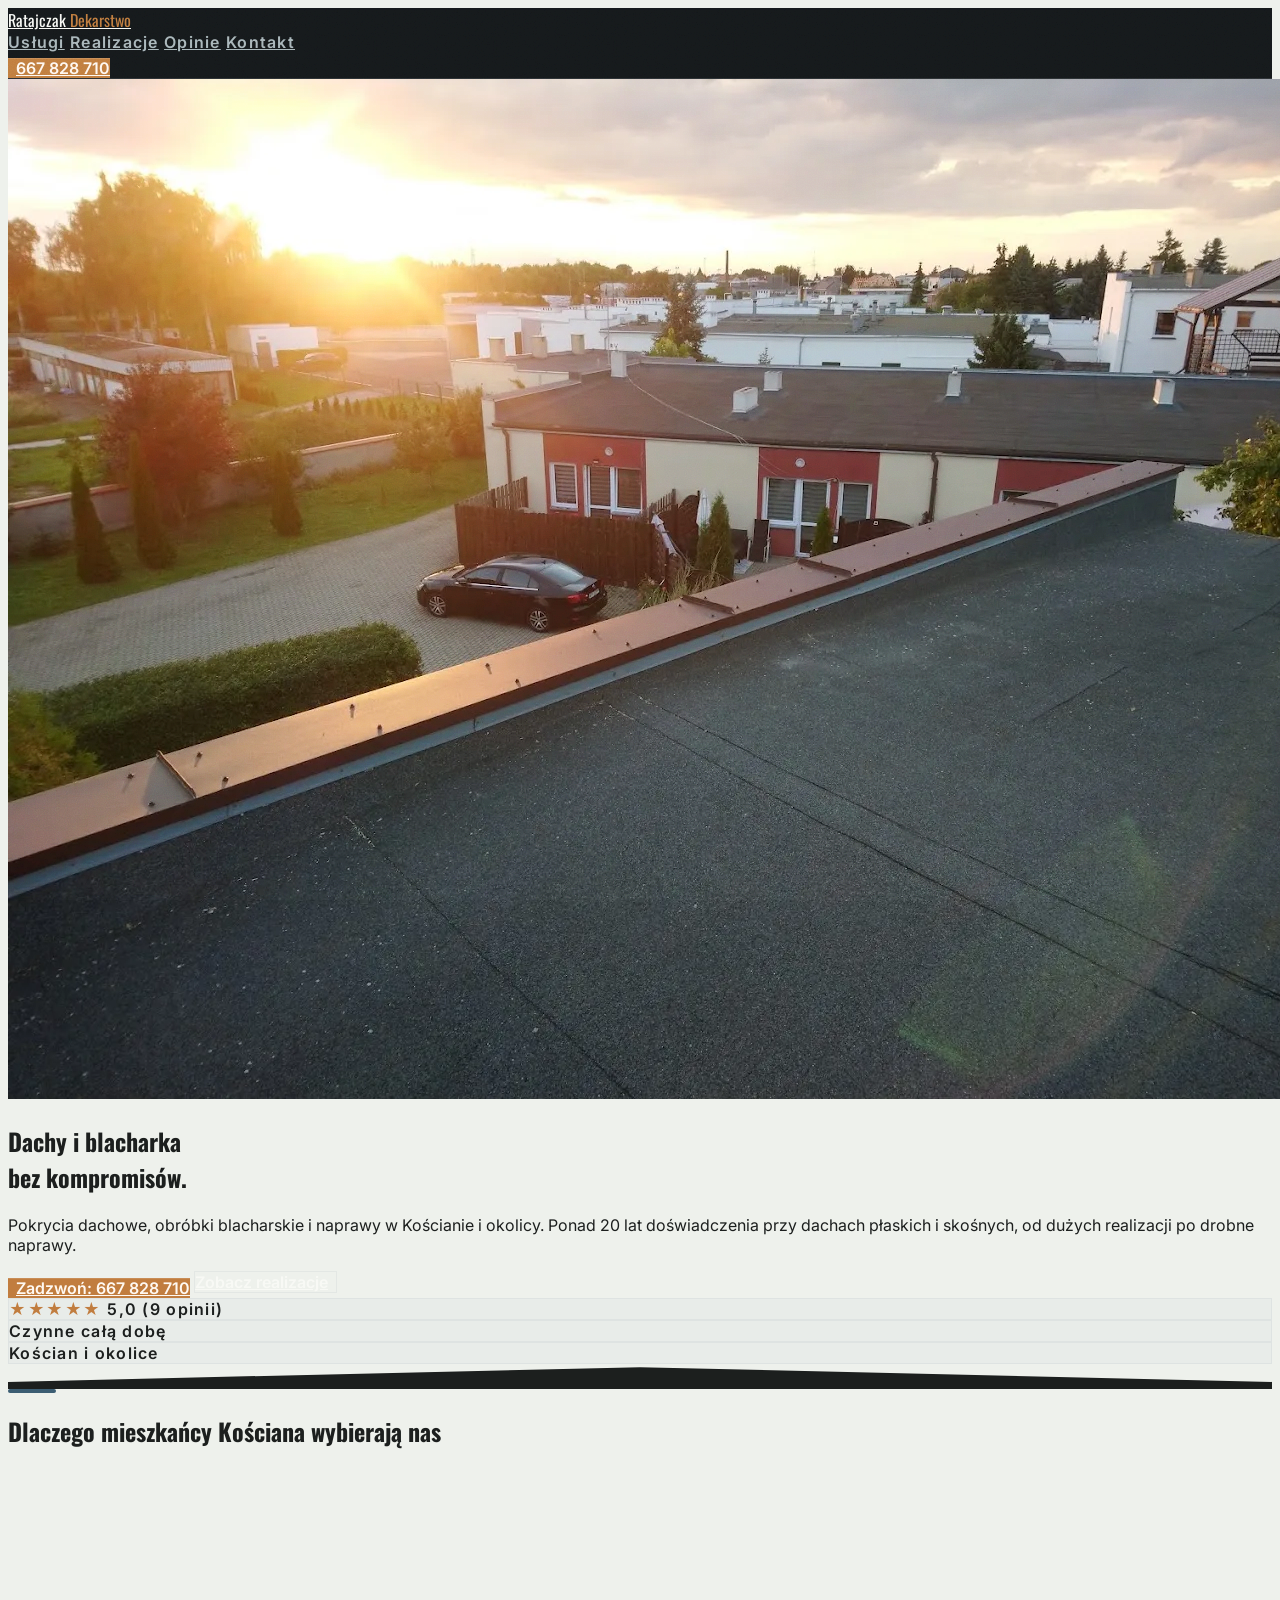
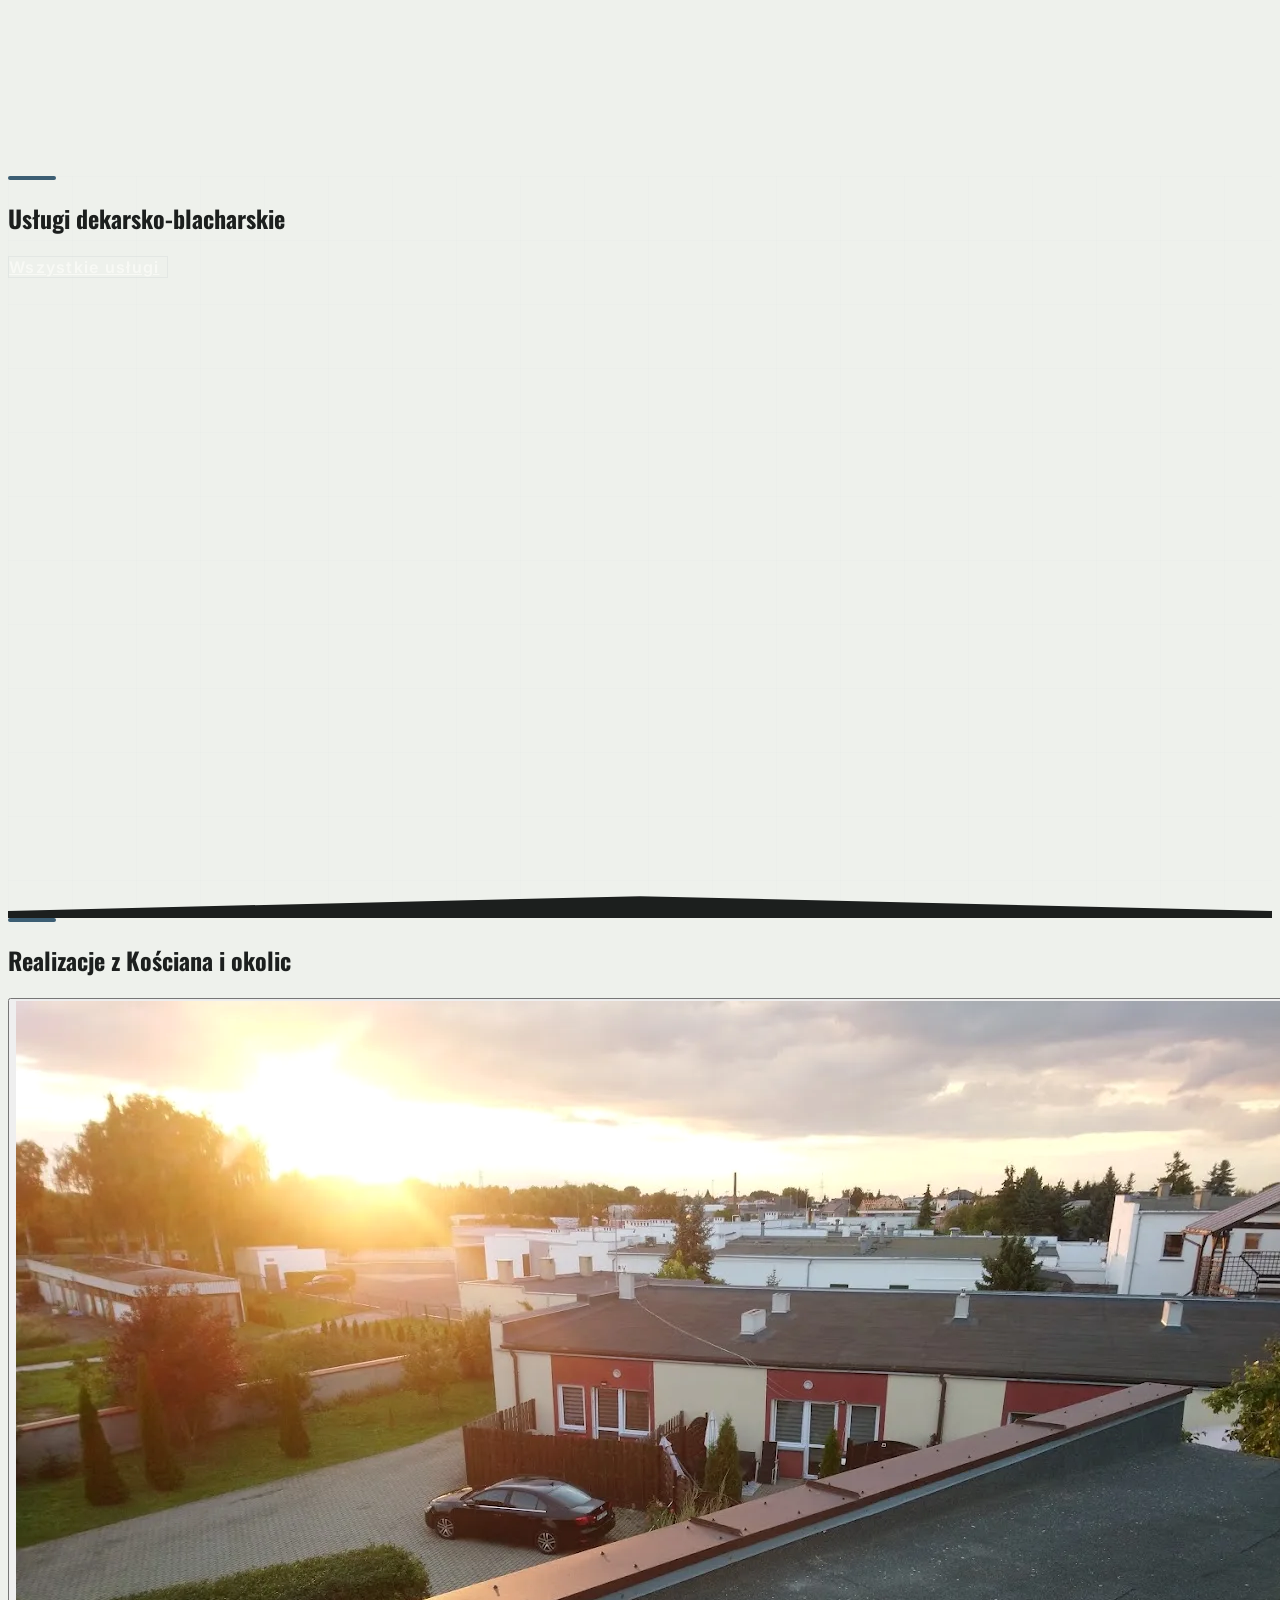
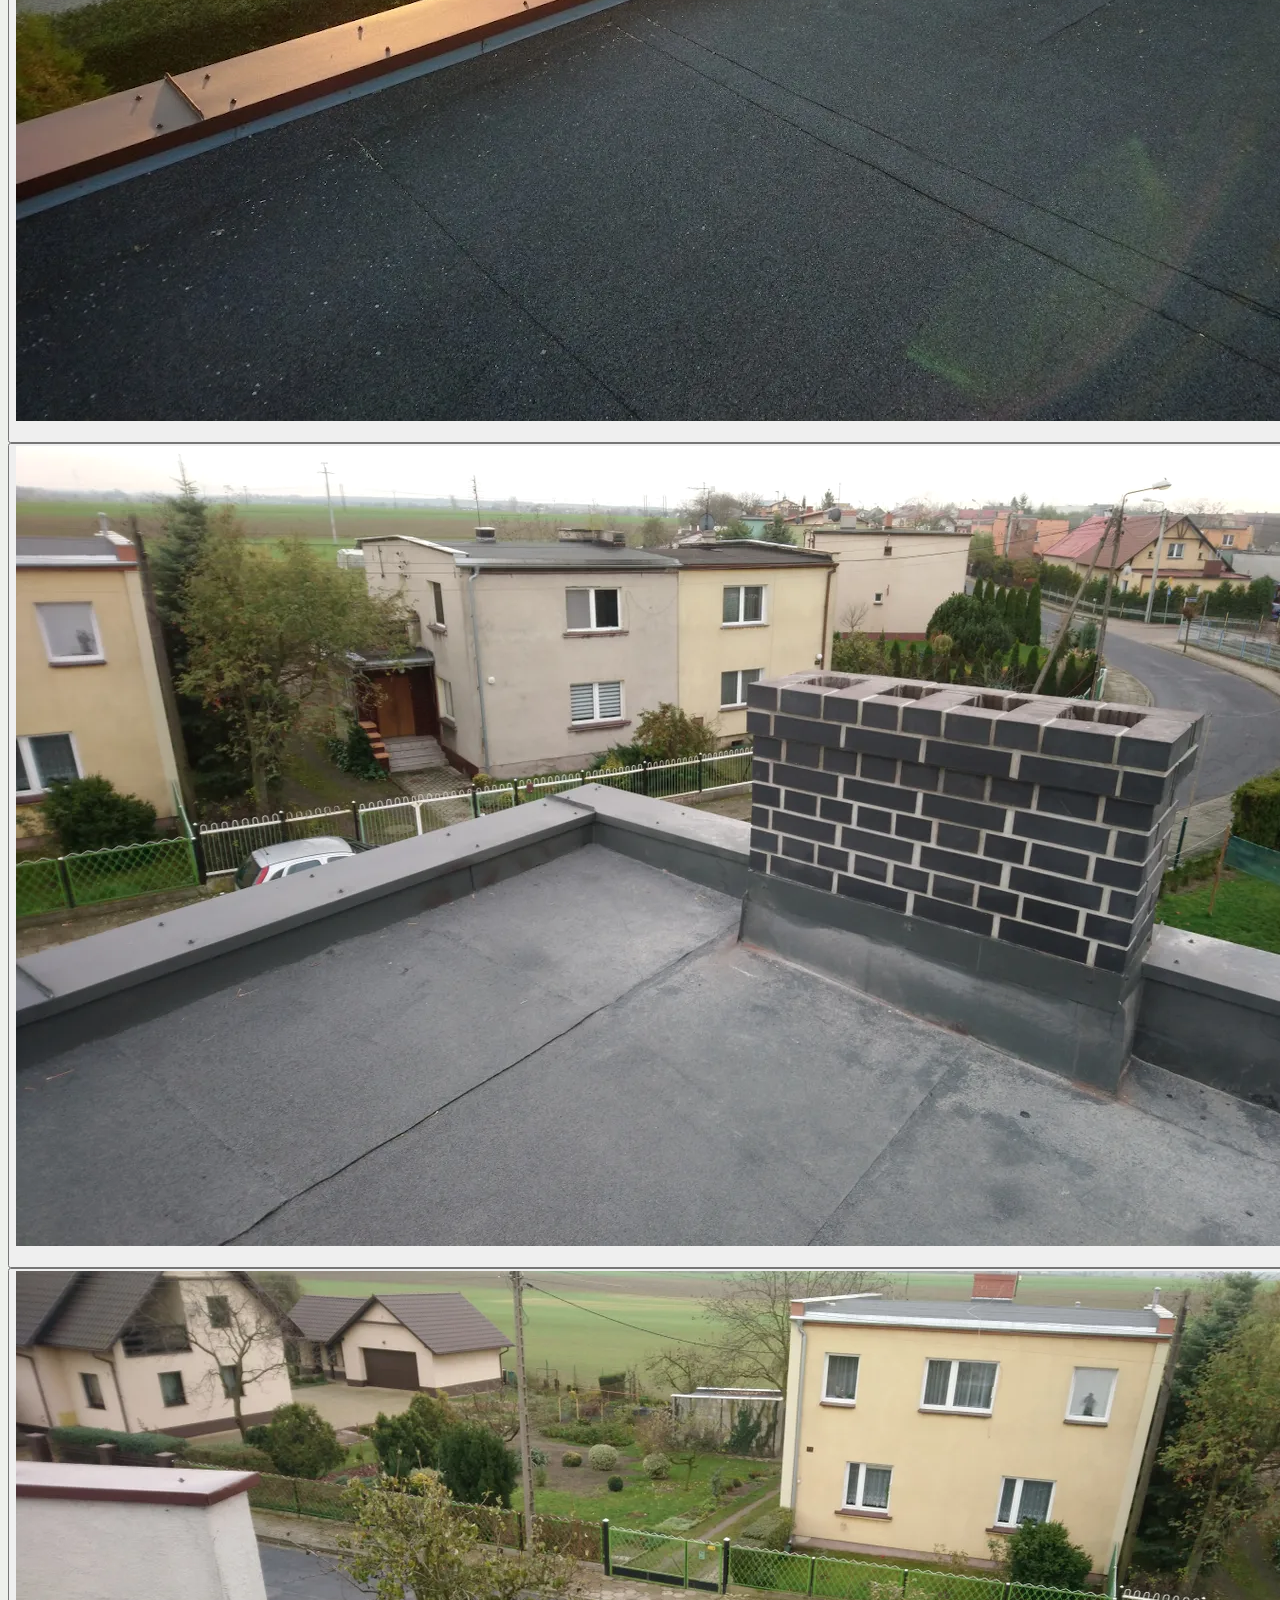
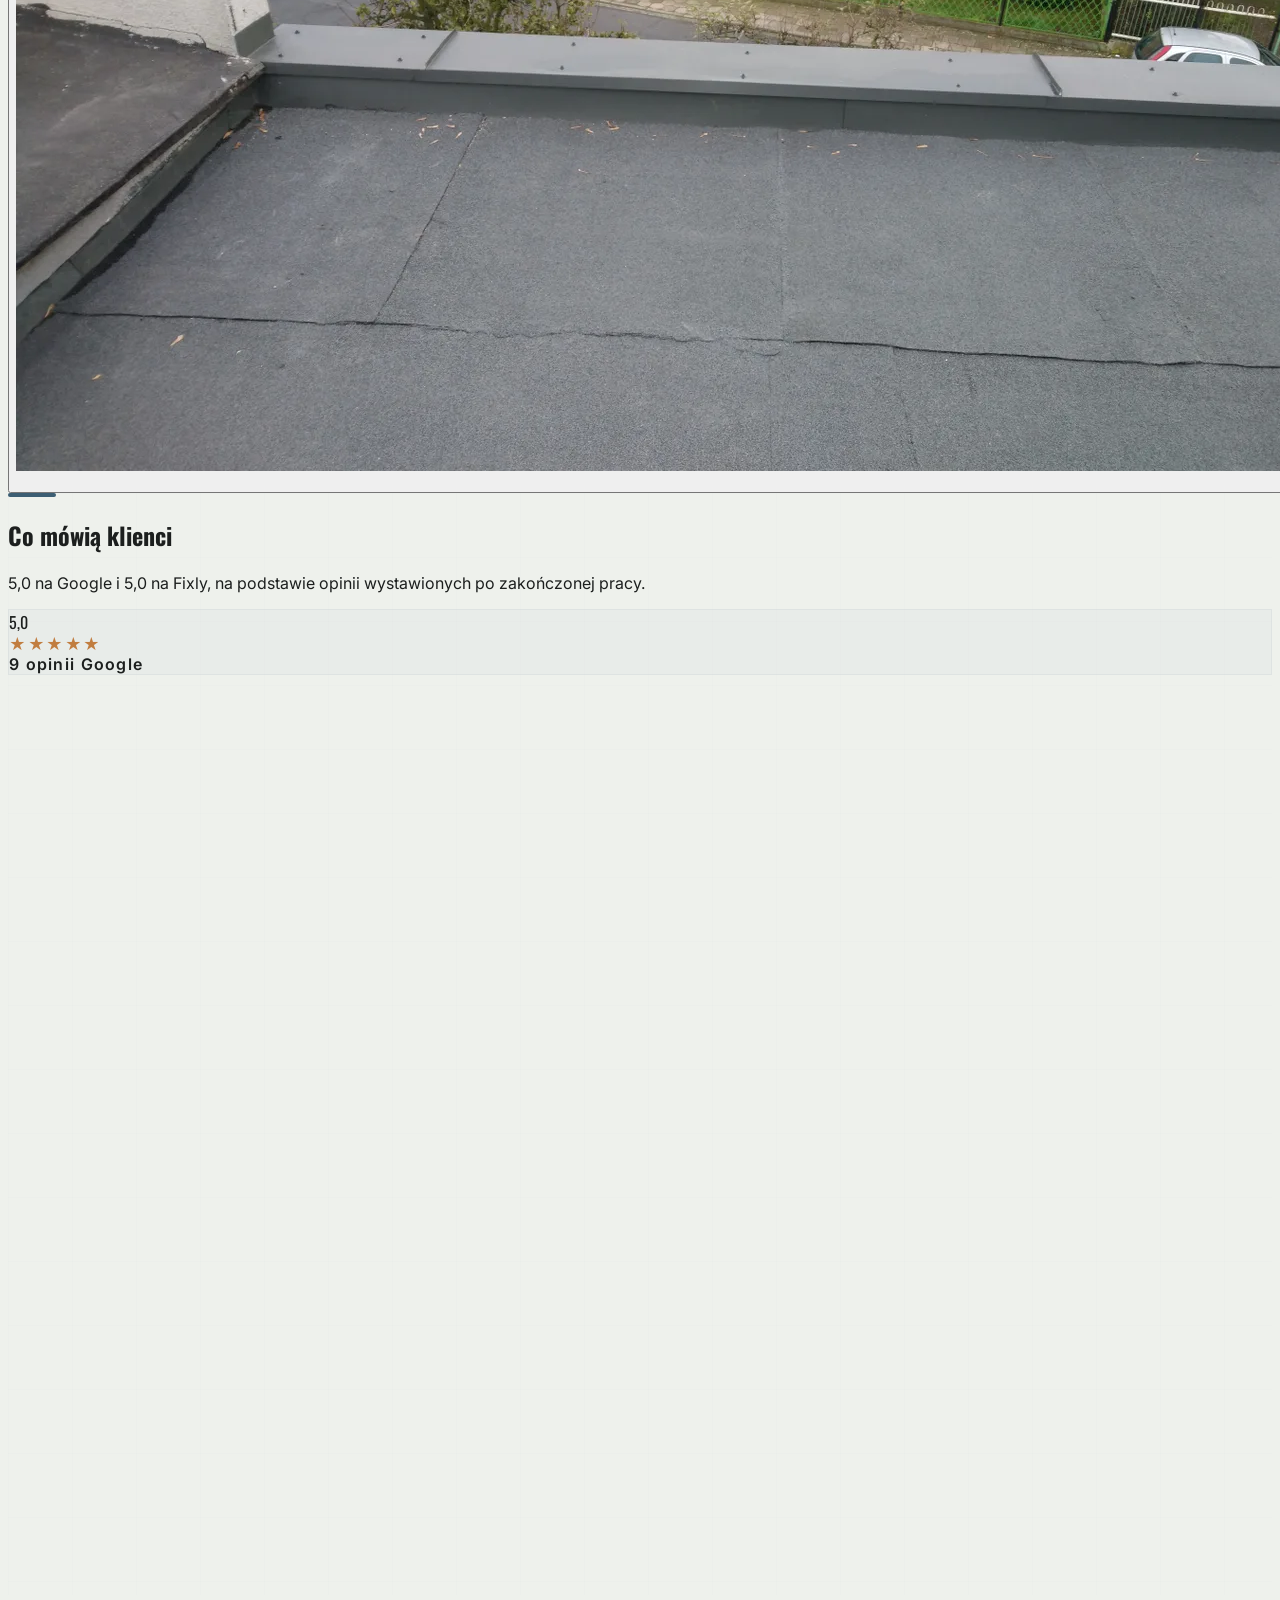
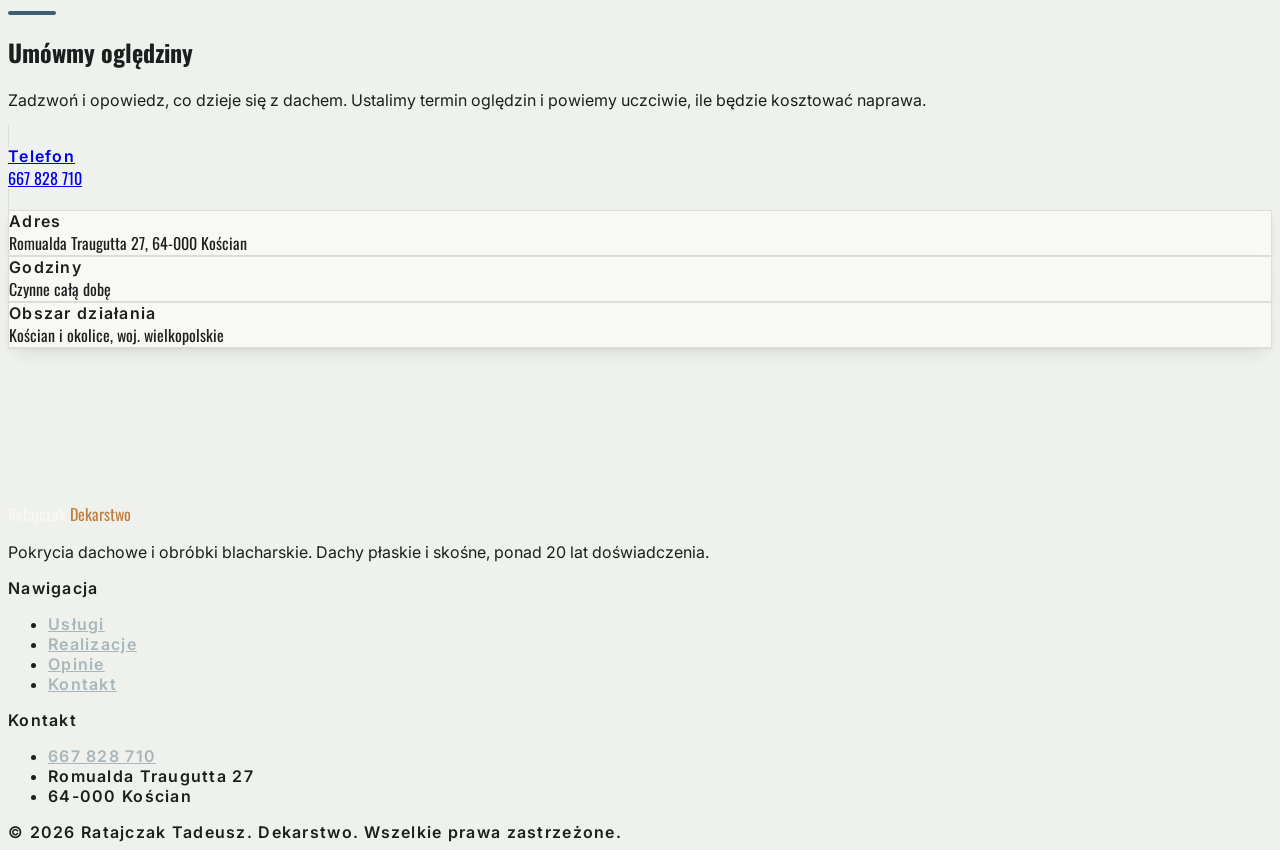
==== commit f34637a5: "Replace JPG images with WEBP format for better performance and update service descriptions in HTML f" ====
--- a/index.html
+++ b/index.html
@@ -62,7 +62,7 @@
 
 <!-- ============ HERO ============ -->
 <section class="relative min-h-[100svh] flex items-end overflow-hidden bg-charcoal">
-  <img src="images/1.jpg" alt="Dach płaski kryty papą termozgrzewalną, widok o zachodzie słońca" class="absolute inset-0 w-full h-full object-cover">
+  <img src="images/1.webp" alt="Dach płaski kryty papą termozgrzewalną, widok o zachodzie słońca" class="absolute inset-0 w-full h-full object-cover">
   <div class="absolute inset-0 hero-scrim"></div>
   <div class="grain"></div>
 
@@ -177,7 +177,7 @@
       <div class="dark-card rounded-2xl p-7 reveal">
         <i data-lucide="square-stack" class="w-7 h-7 text-clay mb-5"></i>
         <h3 class="font-display font-semibold uppercase text-xl tracking-tight text-paper-raised mb-2">Obróbki blacharskie</h3>
-        <p class="text-fog text-sm leading-relaxed">Kominy, kalenice i pasy nadrynnowe, obrabiamy blachą każdy trudny detal dachu.</p>
+        <p class="text-fog text-sm leading-relaxed">Obróbka blacharska komina, kalenicy i pasów nadrynnowych. Wykonujemy również odbudowę komina, zgodnie ze sztuką budowlaną.</p>
       </div>
       <div class="dark-card rounded-2xl p-7 reveal">
         <i data-lucide="droplets" class="w-7 h-7 text-clay mb-5"></i>
@@ -208,16 +208,16 @@
     </div>
 
     <div class="grid grid-cols-1 md:grid-cols-3 gap-4 auto-rows-[220px] md:auto-rows-[240px]">
-      <button class="gallery-item rounded-xl md:col-span-2 md:row-span-2" data-full="images/1.jpg" data-caption="Pokrycie dachu płaskiego papą termozgrzewalną">
-        <img src="images/1.jpg" alt="Pokrycie dachu płaskiego papą termozgrzewalną" class="w-full h-full object-cover rounded-xl">
+      <button class="gallery-item rounded-xl md:col-span-2 md:row-span-2" data-full="images/1.webp" data-caption="Pokrycie dachu płaskiego papą termozgrzewalną">
+        <img src="images/1.webp" alt="Pokrycie dachu płaskiego papą termozgrzewalną" class="w-full h-full object-cover rounded-xl">
         <span class="gallery-caption absolute bottom-3 left-3 right-3 text-paper-raised text-xs label uppercase">Dach płaski, papa termozgrzewalna</span>
       </button>
-      <button class="gallery-item rounded-xl" data-full="images/2.jpg" data-caption="Obróbka blacharska komina na dachu płaskim">
-        <img src="images/2.jpg" alt="Obróbka blacharska komina" class="w-full h-full object-cover rounded-xl">
+      <button class="gallery-item rounded-xl" data-full="images/2.webp" data-caption="Obróbka blacharska komina na dachu płaskim">
+        <img src="images/2.webp" alt="Obróbka blacharska komina" class="w-full h-full object-cover rounded-xl">
         <span class="gallery-caption absolute bottom-3 left-3 right-3 text-paper-raised text-xs label uppercase">Obróbka komina</span>
       </button>
-      <button class="gallery-item rounded-xl" data-full="images/3.png" data-caption="Wykończenie krawędzi dachu blachą">
-        <img src="images/3.png" alt="Wykończenie krawędzi dachu blachą" class="w-full h-full object-cover rounded-xl">
+      <button class="gallery-item rounded-xl" data-full="images/3.webp" data-caption="Wykończenie krawędzi dachu blachą">
+        <img src="images/3.webp" alt="Wykończenie krawędzi dachu blachą" class="w-full h-full object-cover rounded-xl">
         <span class="gallery-caption absolute bottom-3 left-3 right-3 text-paper-raised text-xs label uppercase">Obróbka krawędzi dachu</span>
       </button>
     </div>
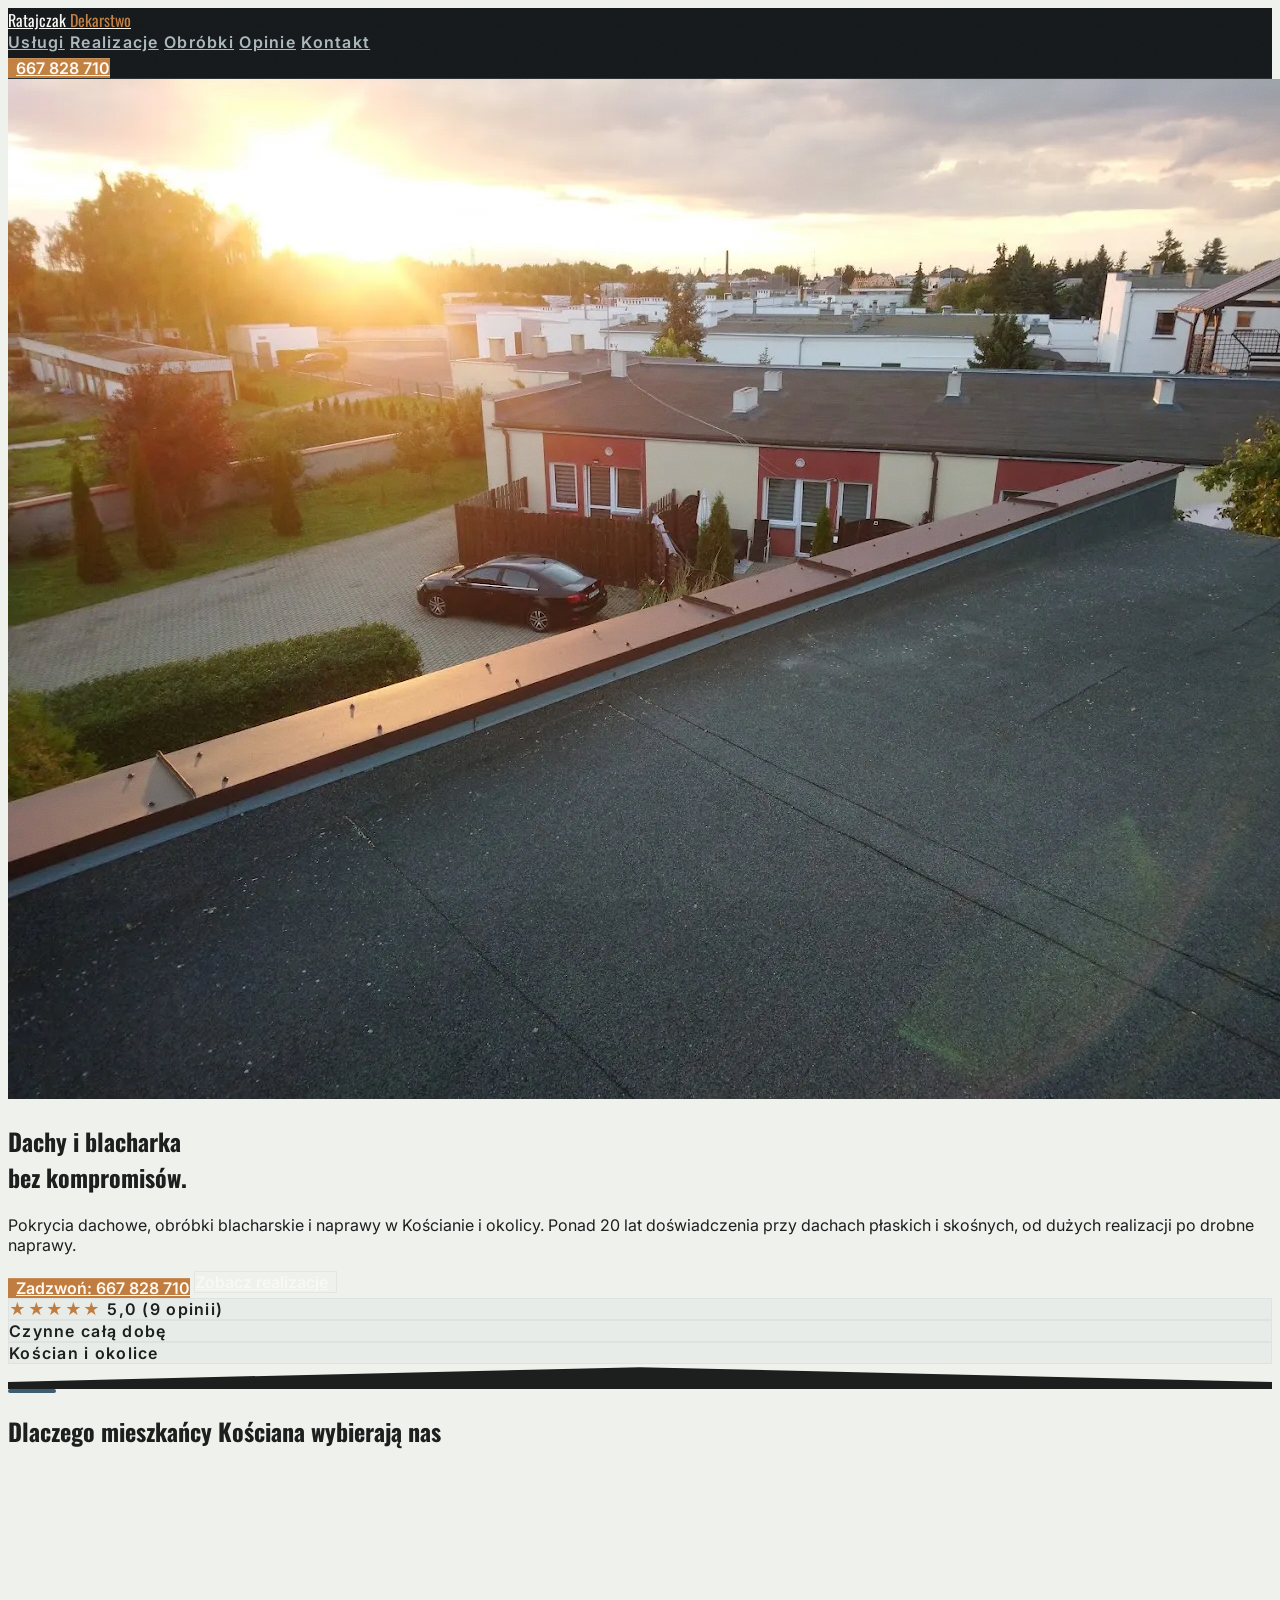
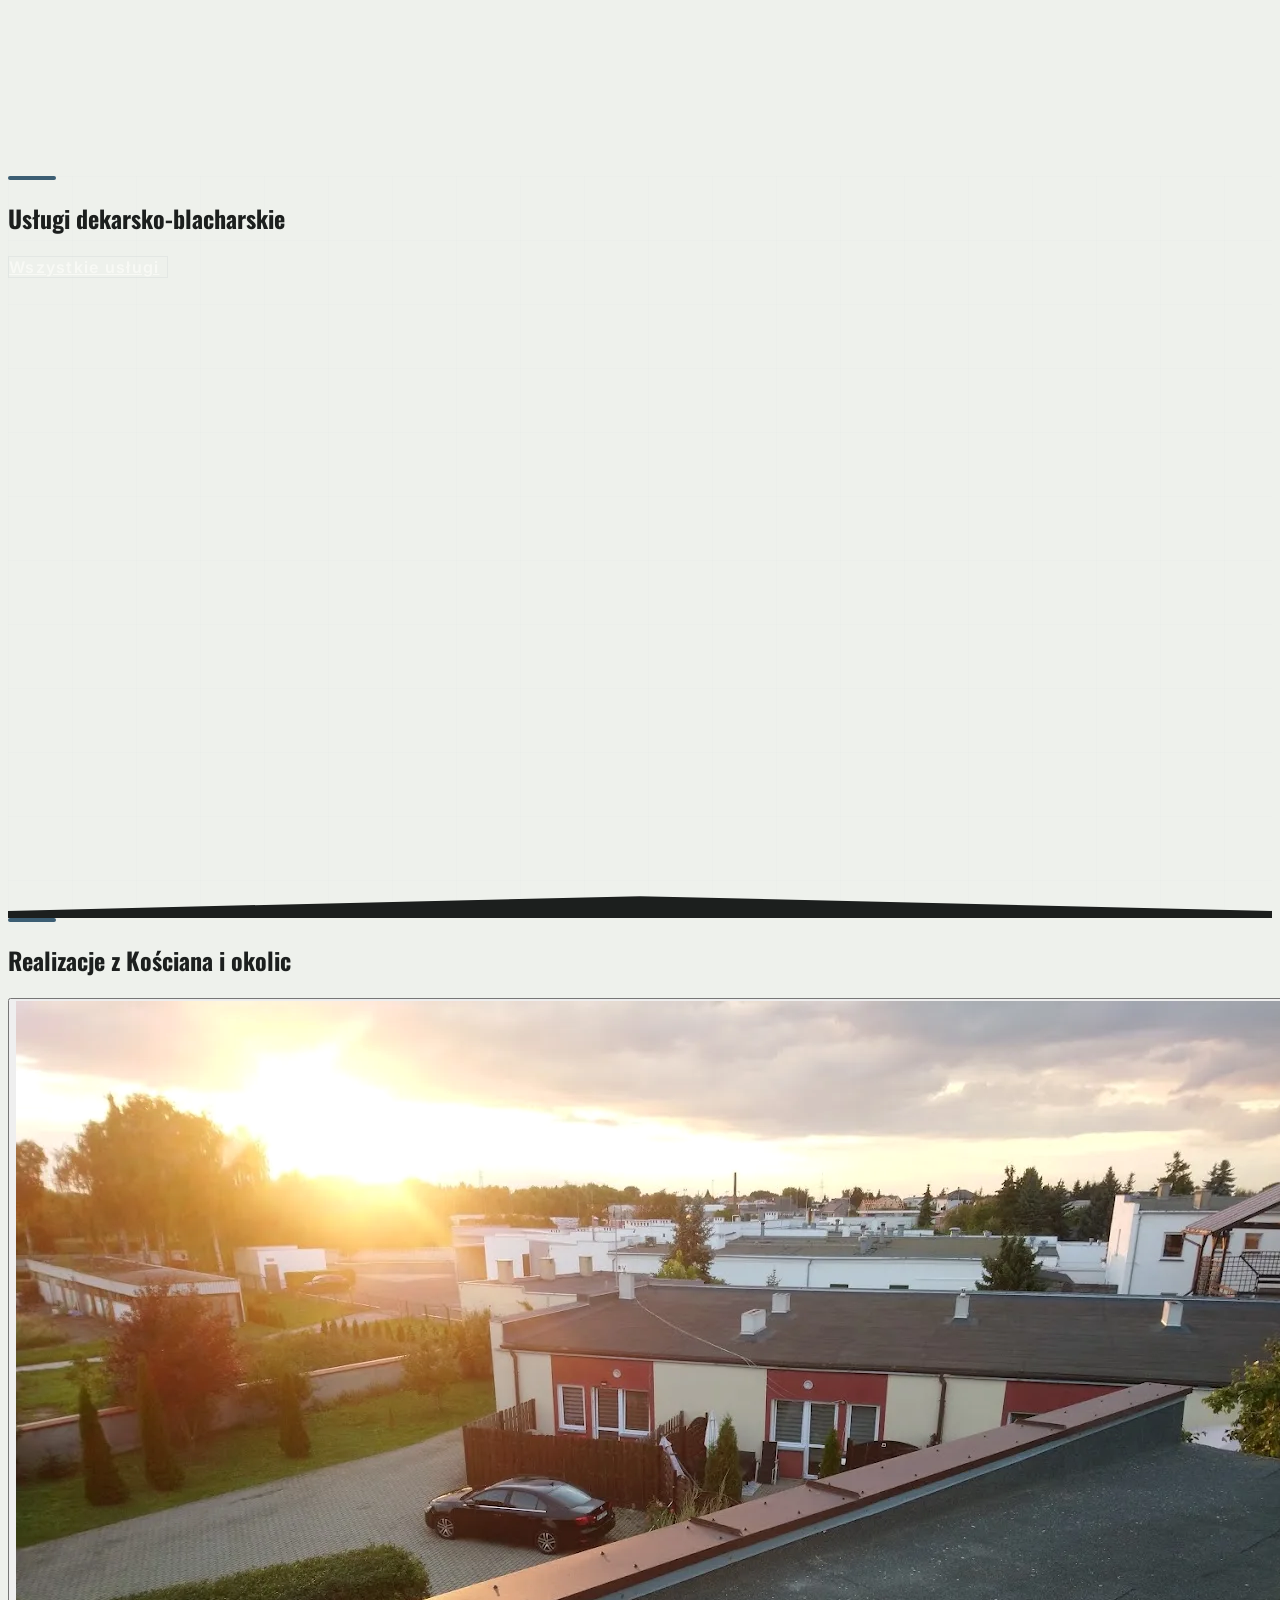
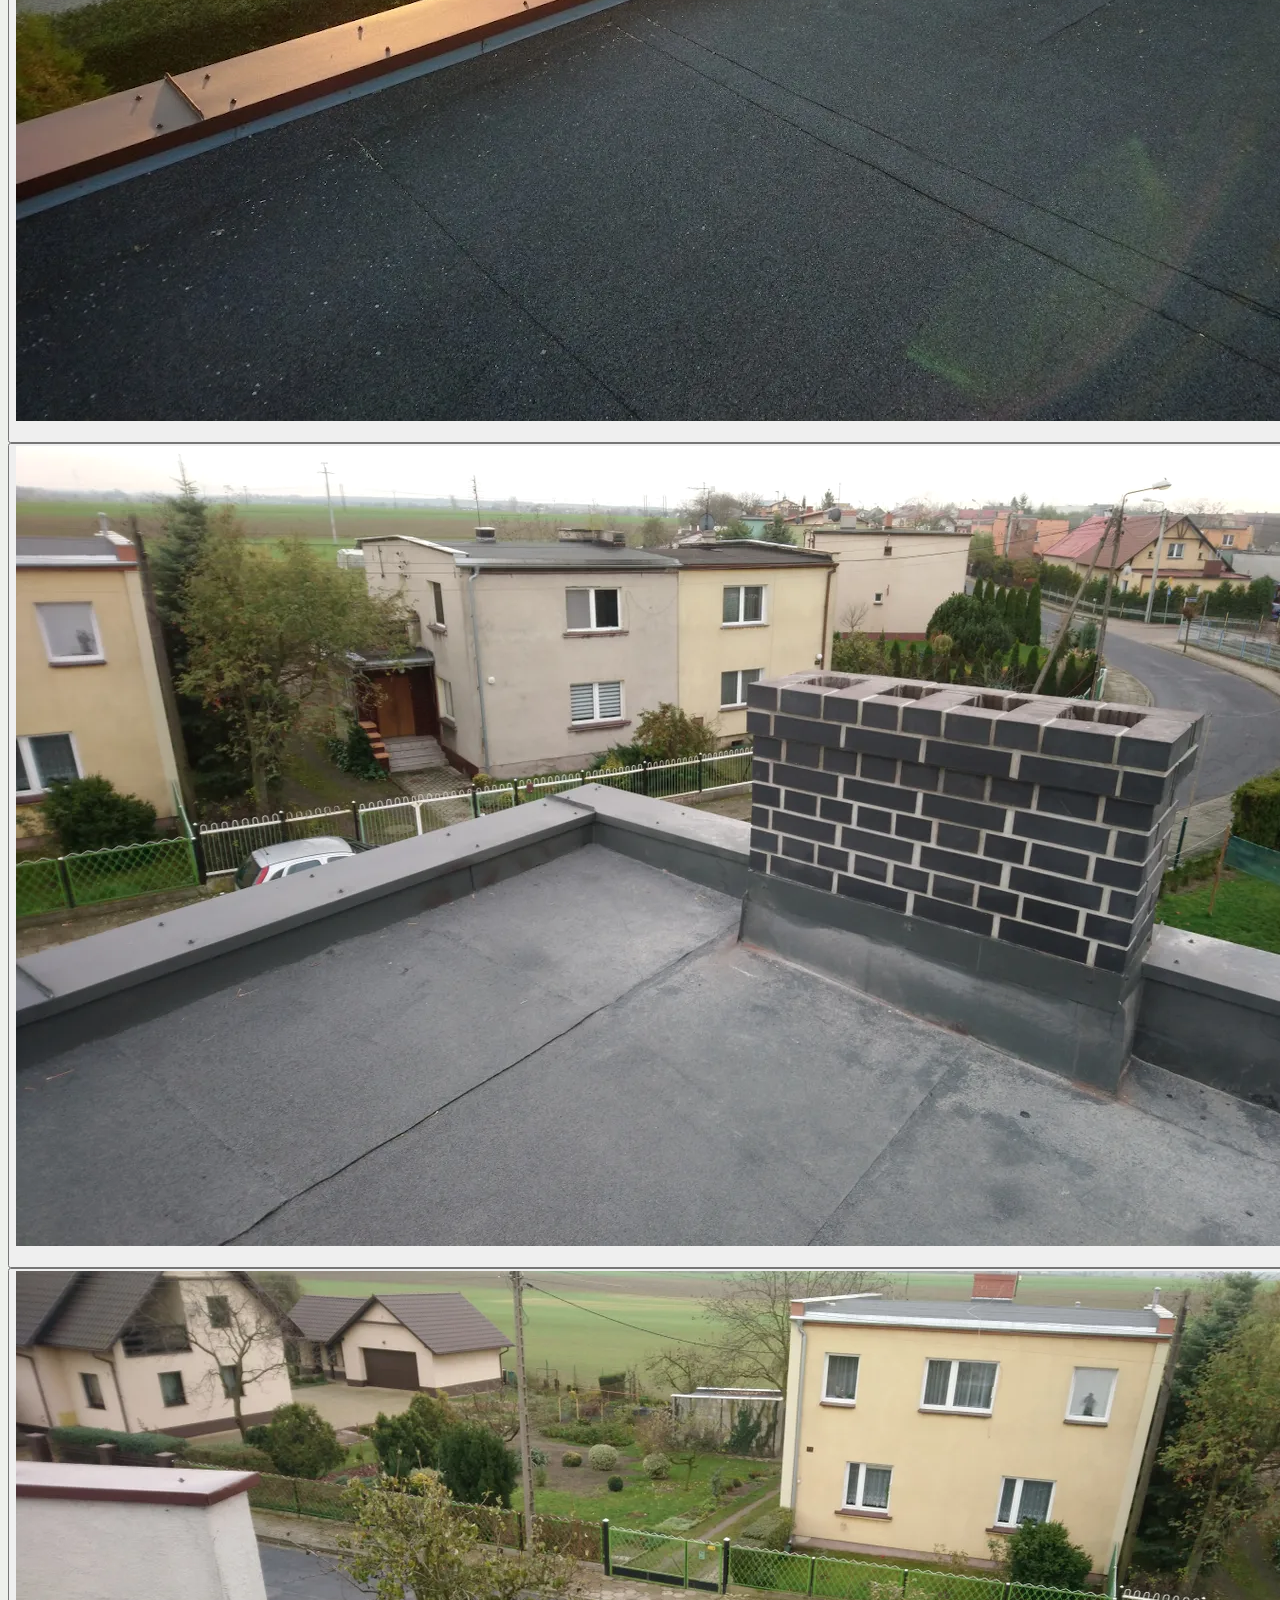
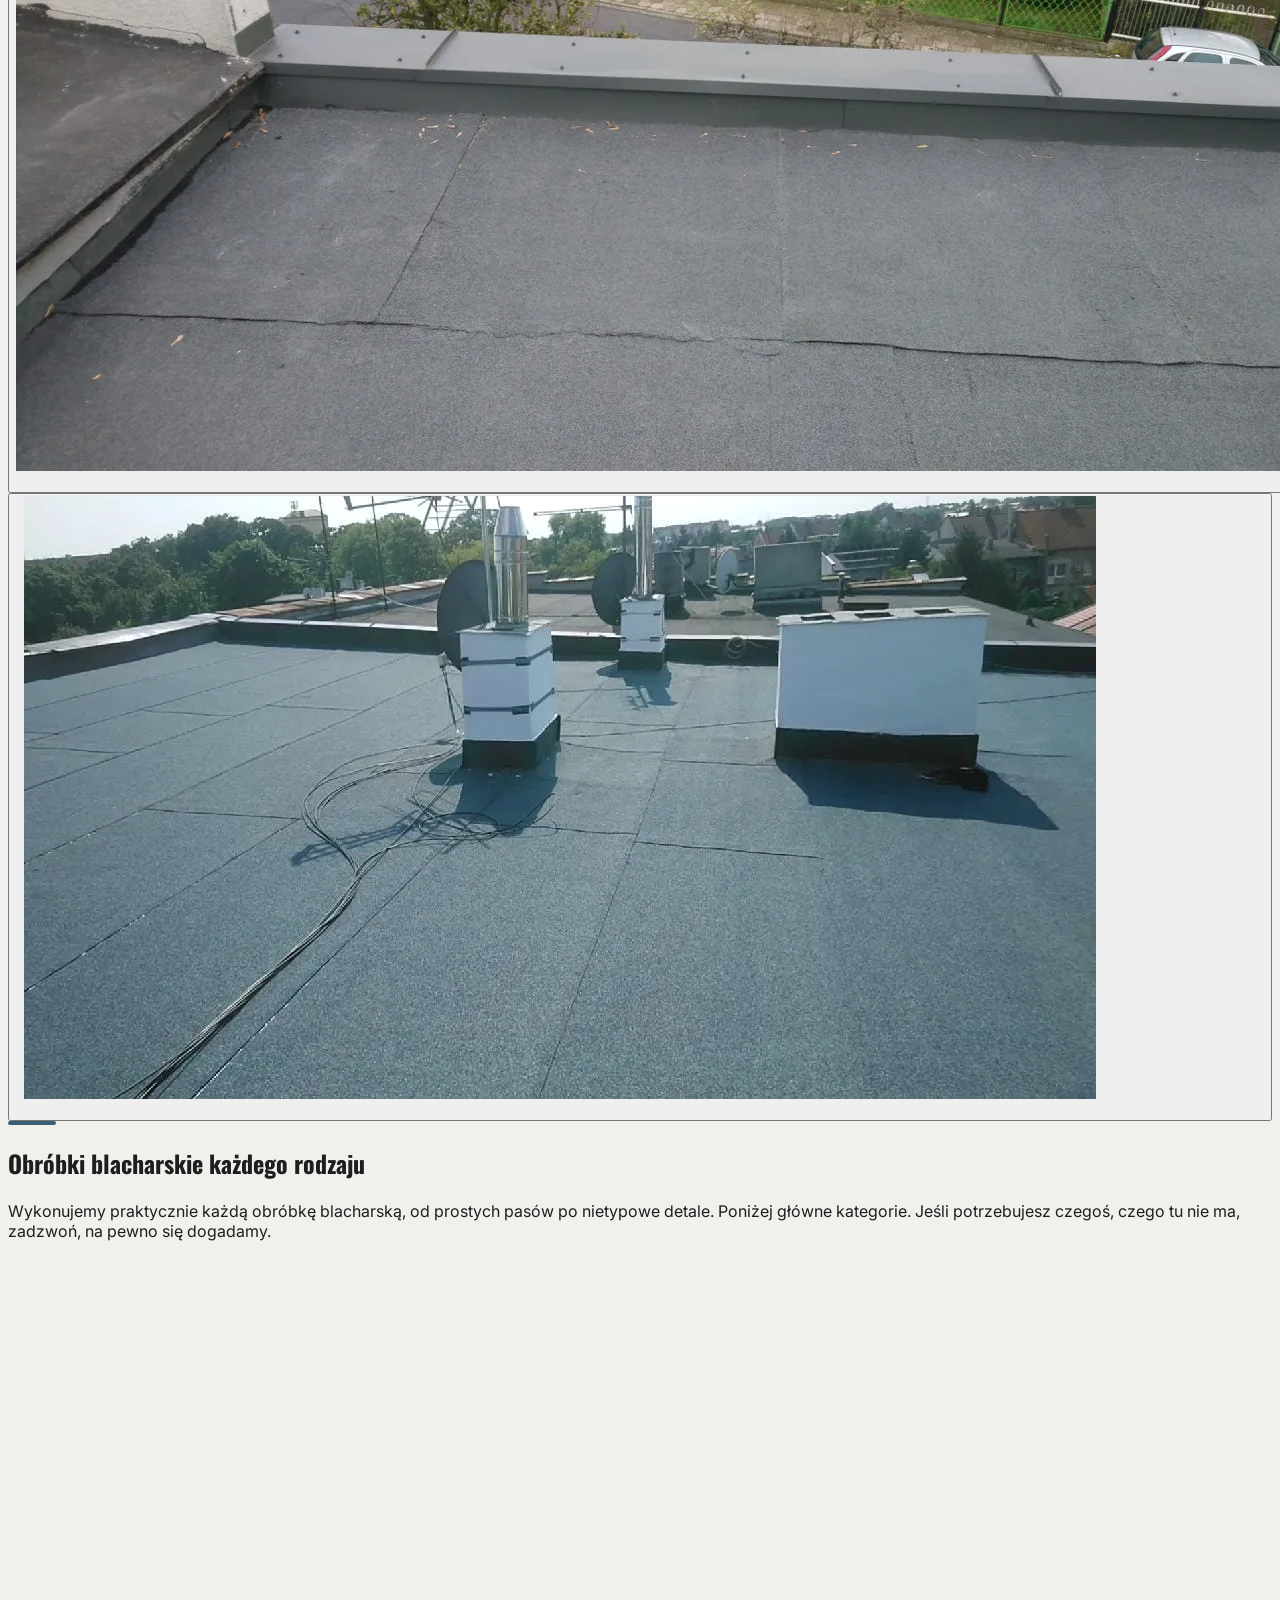
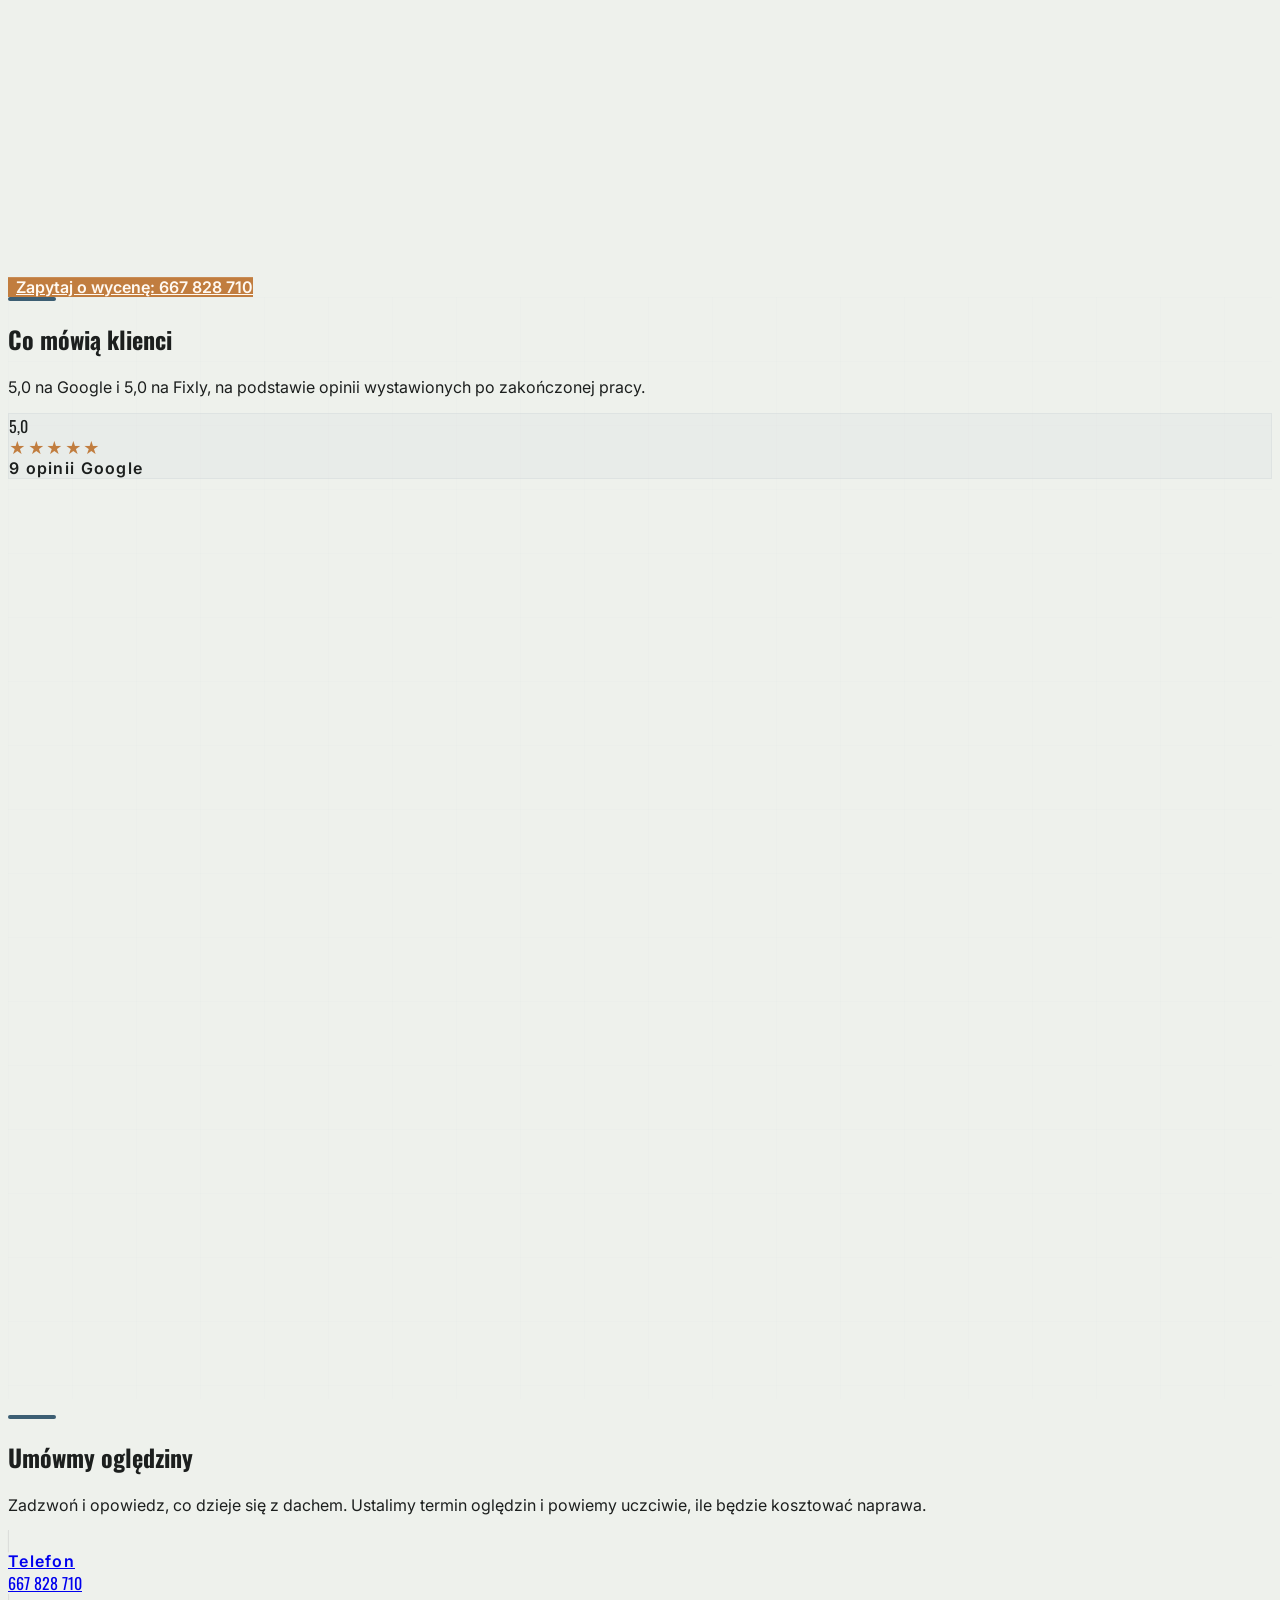
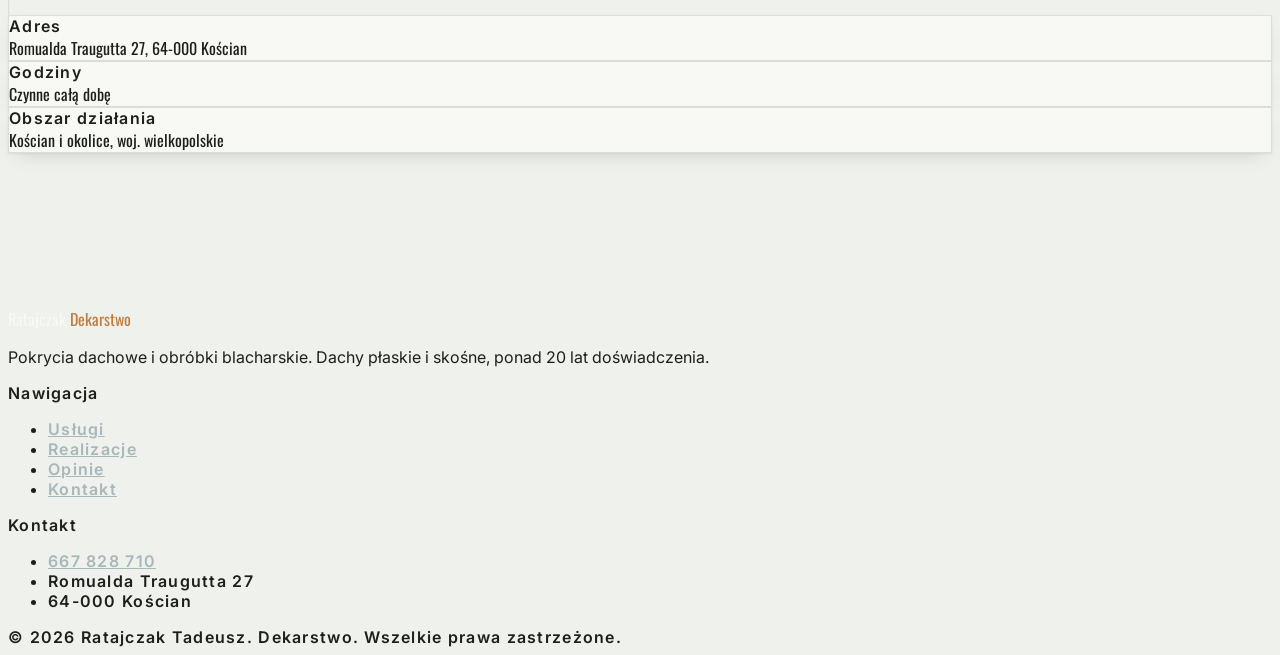
==== commit 348279c7: "Add new section for flashings and include related images in the gallery" ====
--- a/index.html
+++ b/index.html
@@ -50,6 +50,7 @@
     <nav class="hidden md:flex items-center gap-8 label text-sm uppercase">
       <a href="#uslugi" class="nav-link">Usługi</a>
       <a href="#realizacje" class="nav-link">Realizacje</a>
+      <a href="#obrobki" class="nav-link">Obróbki</a>
       <a href="#opinie" class="nav-link">Opinie</a>
       <a href="#kontakt" class="nav-link">Kontakt</a>
     </nav>
@@ -177,7 +178,7 @@
       <div class="dark-card rounded-2xl p-7 reveal">
         <i data-lucide="square-stack" class="w-7 h-7 text-clay mb-5"></i>
         <h3 class="font-display font-semibold uppercase text-xl tracking-tight text-paper-raised mb-2">Obróbki blacharskie</h3>
-        <p class="text-fog text-sm leading-relaxed">Obróbka blacharska komina, kalenicy i pasów nadrynnowych. Wykonujemy również odbudowę komina, zgodnie ze sztuką budowlaną.</p>
+        <p class="text-fog text-sm leading-relaxed">Obróbka blacharska komina, kalenicy i pasów nadrynnowych. Podginamy też parapety na wymiar i odbudowujemy kominy, zgodnie ze sztuką budowlaną.</p>
       </div>
       <div class="dark-card rounded-2xl p-7 reveal">
         <i data-lucide="droplets" class="w-7 h-7 text-clay mb-5"></i>
@@ -220,6 +221,75 @@
         <img src="images/3.webp" alt="Wykończenie krawędzi dachu blachą" class="w-full h-full object-cover rounded-xl">
         <span class="gallery-caption absolute bottom-3 left-3 right-3 text-paper-raised text-xs label uppercase">Obróbka krawędzi dachu</span>
       </button>
+      <button class="gallery-item rounded-xl md:col-span-3 md:row-span-2" data-full="images/4.webp" data-caption="Dach płaski pokryty papą z obróbką kominów">
+        <img src="images/4.webp" alt="Dach płaski pokryty papą z obróbką kominów" class="w-full h-full object-cover rounded-xl">
+        <span class="gallery-caption absolute bottom-3 left-3 right-3 text-paper-raised text-xs label uppercase">Dach płaski, obróbka kominów</span>
+      </button>
+    </div>
+  </div>
+</section>
+
+<!-- ============ FLASHINGS ============ -->
+<section id="obrobki" class="relative py-20 md:py-28 px-5 md:px-8 bg-paper-raised">
+  <div class="max-w-7xl mx-auto">
+    <div class="max-w-2xl mb-6">
+      <div class="rule-bar mb-5"></div>
+      <h2 class="font-display font-bold uppercase text-4xl md:text-6xl leading-[1.08] tracking-tight">
+        Obróbki blacharskie <span class="text-steel-dark">każdego rodzaju</span>
+      </h2>
+    </div>
+    <p class="text-ink-soft text-lg leading-relaxed max-w-2xl mb-14">Wykonujemy praktycznie każdą obróbkę blacharską, od prostych pasów po nietypowe detale. Poniżej główne kategorie. Jeśli potrzebujesz czegoś, czego tu nie ma, zadzwoń, na pewno się dogadamy.</p>
+
+    <div class="grid sm:grid-cols-2 lg:grid-cols-3 gap-5">
+      <div class="surface-card rounded-2xl p-7 reveal">
+        <div class="w-12 h-12 rounded-full bg-steel/10 flex items-center justify-center mb-5">
+          <i data-lucide="home" class="w-6 h-6 text-steel-dark"></i>
+        </div>
+        <h3 class="font-display font-semibold uppercase text-xl tracking-tight mb-2">Elementy dachu</h3>
+        <p class="text-ink-soft text-sm leading-relaxed">Obróbki kalenic, grzbietów i naroży, wiatrownice, okapy, pasy podrynnowe i nadrynnowe, koszy dachowych i połączeń połaci.</p>
+      </div>
+      <div class="surface-card rounded-2xl p-7 reveal">
+        <div class="w-12 h-12 rounded-full bg-steel/10 flex items-center justify-center mb-5">
+          <i data-lucide="factory" class="w-6 h-6 text-steel-dark"></i>
+        </div>
+        <h3 class="font-display font-semibold uppercase text-xl tracking-tight mb-2">Kominy i wyloty</h3>
+        <p class="text-ink-soft text-sm leading-relaxed">Obróbki kominów, czapy kominowe, kołnierze, wywietrzniki i przejścia rur przez dach.</p>
+      </div>
+      <div class="surface-card rounded-2xl p-7 reveal">
+        <div class="w-12 h-12 rounded-full bg-steel/10 flex items-center justify-center mb-5">
+          <i data-lucide="square-stack" class="w-6 h-6 text-steel-dark"></i>
+        </div>
+        <h3 class="font-display font-semibold uppercase text-xl tracking-tight mb-2">Attyki i dachy płaskie</h3>
+        <p class="text-ink-soft text-sm leading-relaxed">Obróbki murków attykowych, krawędzi dachu płaskiego, ścian i progów, z podkładką pod papę.</p>
+      </div>
+      <div class="surface-card rounded-2xl p-7 reveal">
+        <div class="w-12 h-12 rounded-full bg-steel/10 flex items-center justify-center mb-5">
+          <i data-lucide="app-window" class="w-6 h-6 text-steel-dark"></i>
+        </div>
+        <h3 class="font-display font-semibold uppercase text-xl tracking-tight mb-2">Okna i ściany</h3>
+        <p class="text-ink-soft text-sm leading-relaxed">Parapety zewnętrzne, obróbki okien połaciowych, opaski, gzymsy i obróbki elewacji.</p>
+      </div>
+      <div class="surface-card rounded-2xl p-7 reveal">
+        <div class="w-12 h-12 rounded-full bg-steel/10 flex items-center justify-center mb-5">
+          <i data-lucide="droplets" class="w-6 h-6 text-steel-dark"></i>
+        </div>
+        <h3 class="font-display font-semibold uppercase text-xl tracking-tight mb-2">Rynny i odprowadzanie wody</h3>
+        <p class="text-ink-soft text-sm leading-relaxed">Rynny, rury spustowe, wpusty, kosze, leje, rozdzielacze i złączki.</p>
+      </div>
+      <div class="surface-card rounded-2xl p-7 reveal">
+        <div class="w-12 h-12 rounded-full bg-steel/10 flex items-center justify-center mb-5">
+          <i data-lucide="ruler" class="w-6 h-6 text-steel-dark"></i>
+        </div>
+        <h3 class="font-display font-semibold uppercase text-xl tracking-tight mb-2">Gięte na wymiar</h3>
+        <p class="text-ink-soft text-sm leading-relaxed">Wszystko, czego nie ma na półce, gnie się pod konkretny dach, okno czy budynek, także jednostkowo.</p>
+      </div>
+    </div>
+
+    <div class="mt-10">
+      <a href="tel:667828710" class="btn btn-primary rounded-full px-7 py-4 text-base">
+        <i data-lucide="phone-call" class="w-5 h-5"></i>
+        Zapytaj o wycenę: 667 828 710
+      </a>
     </div>
   </div>
 </section>
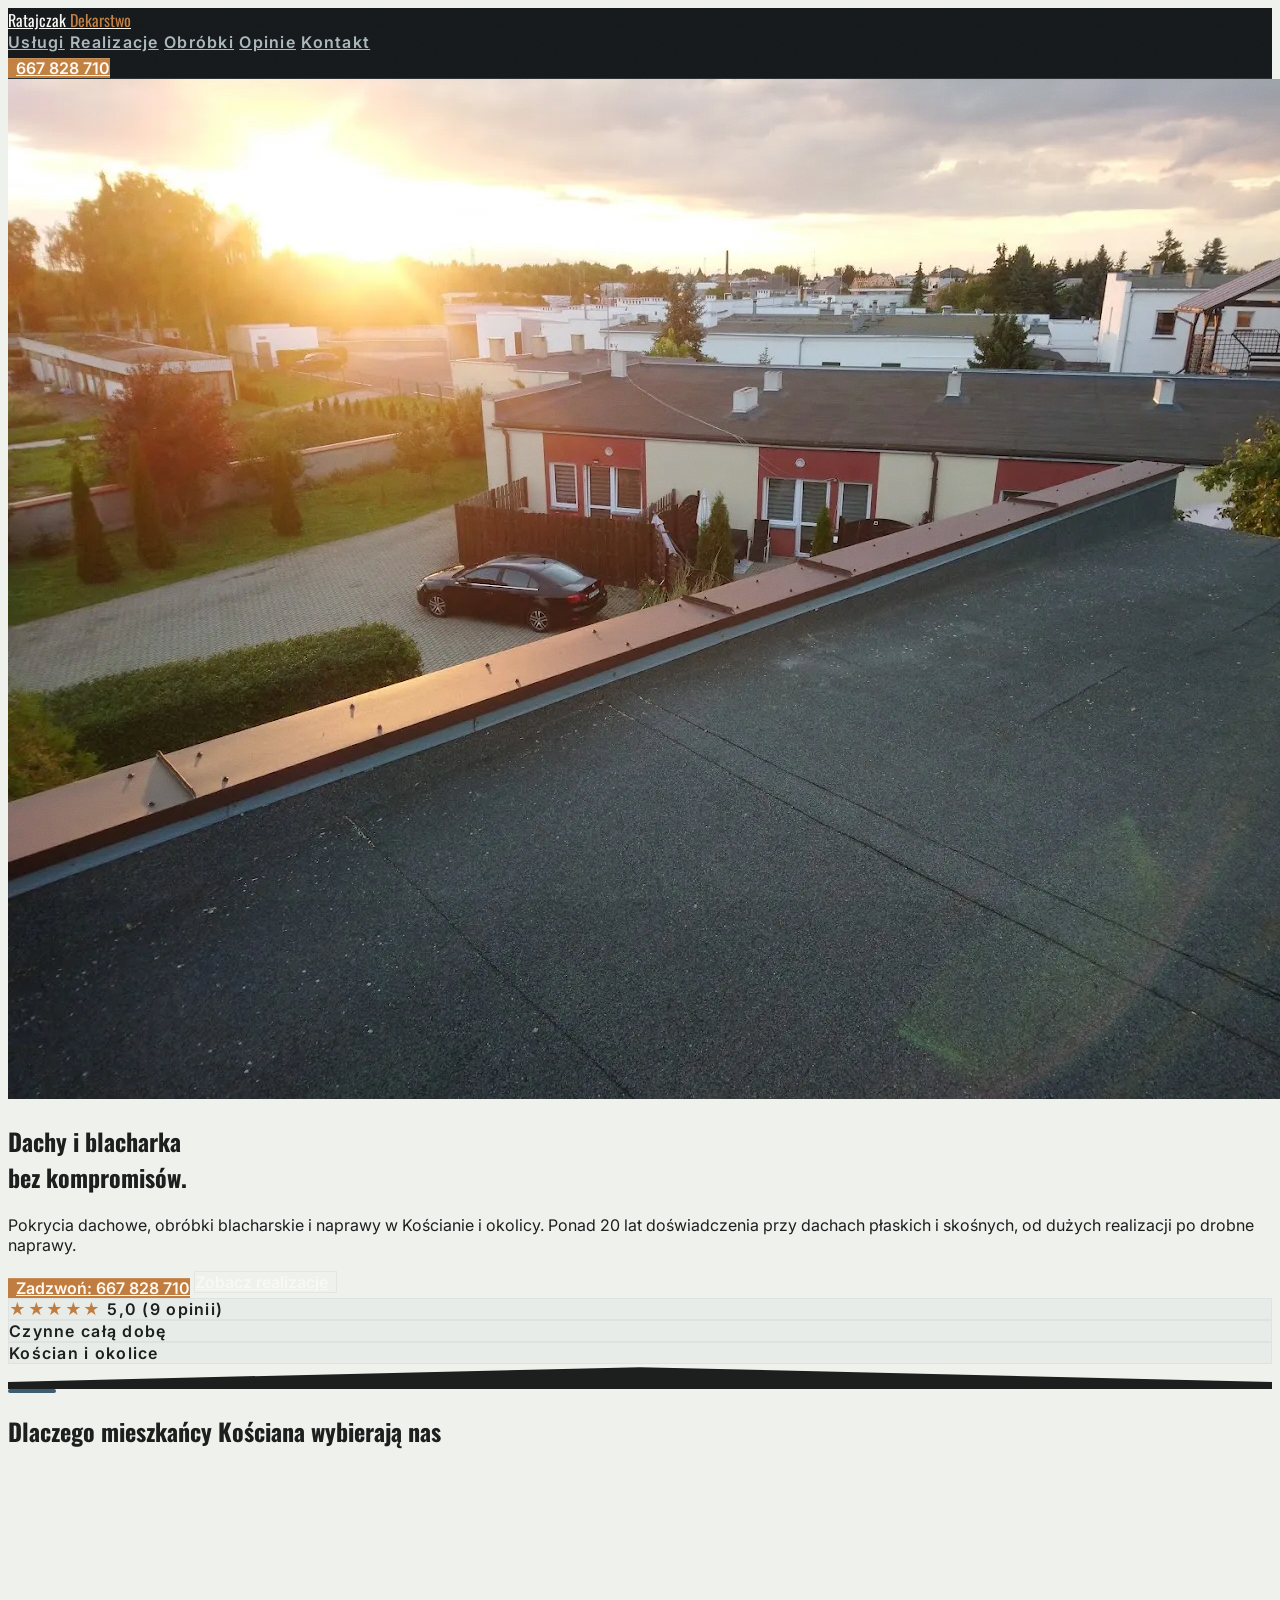
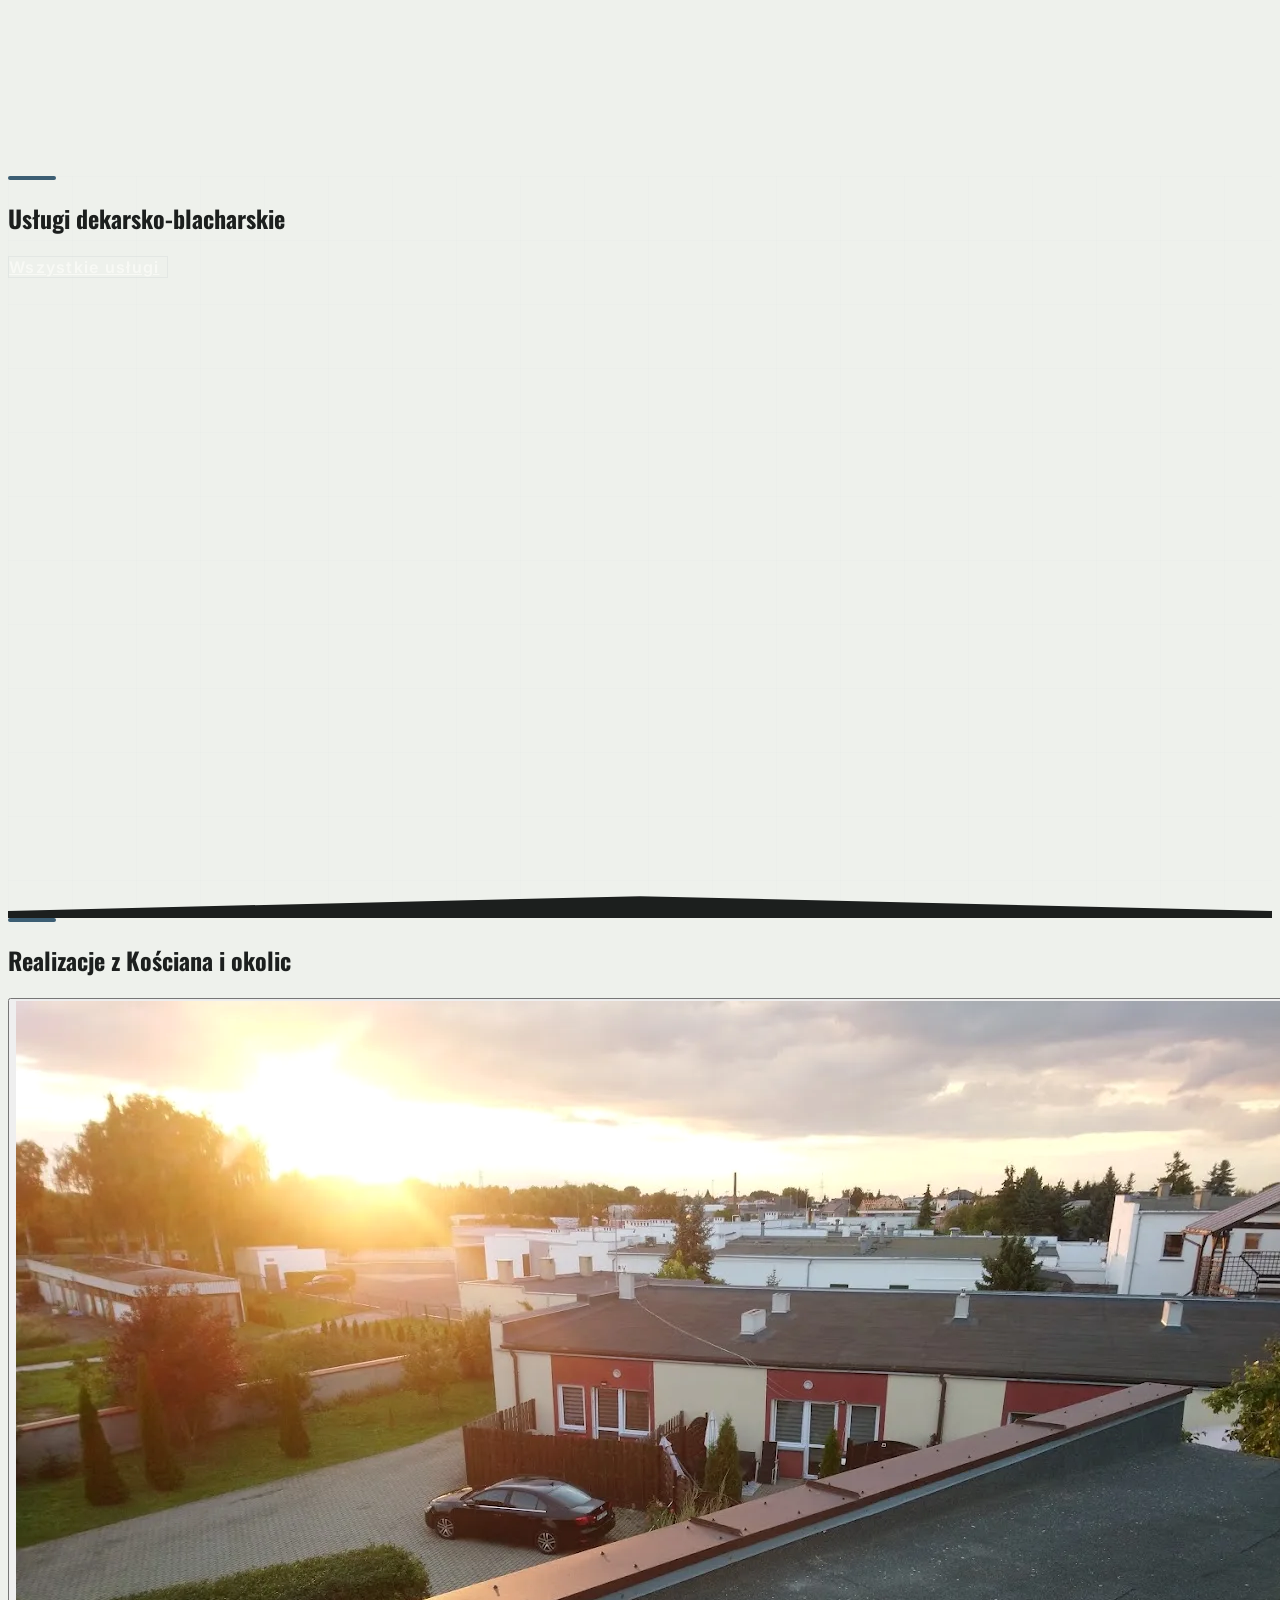
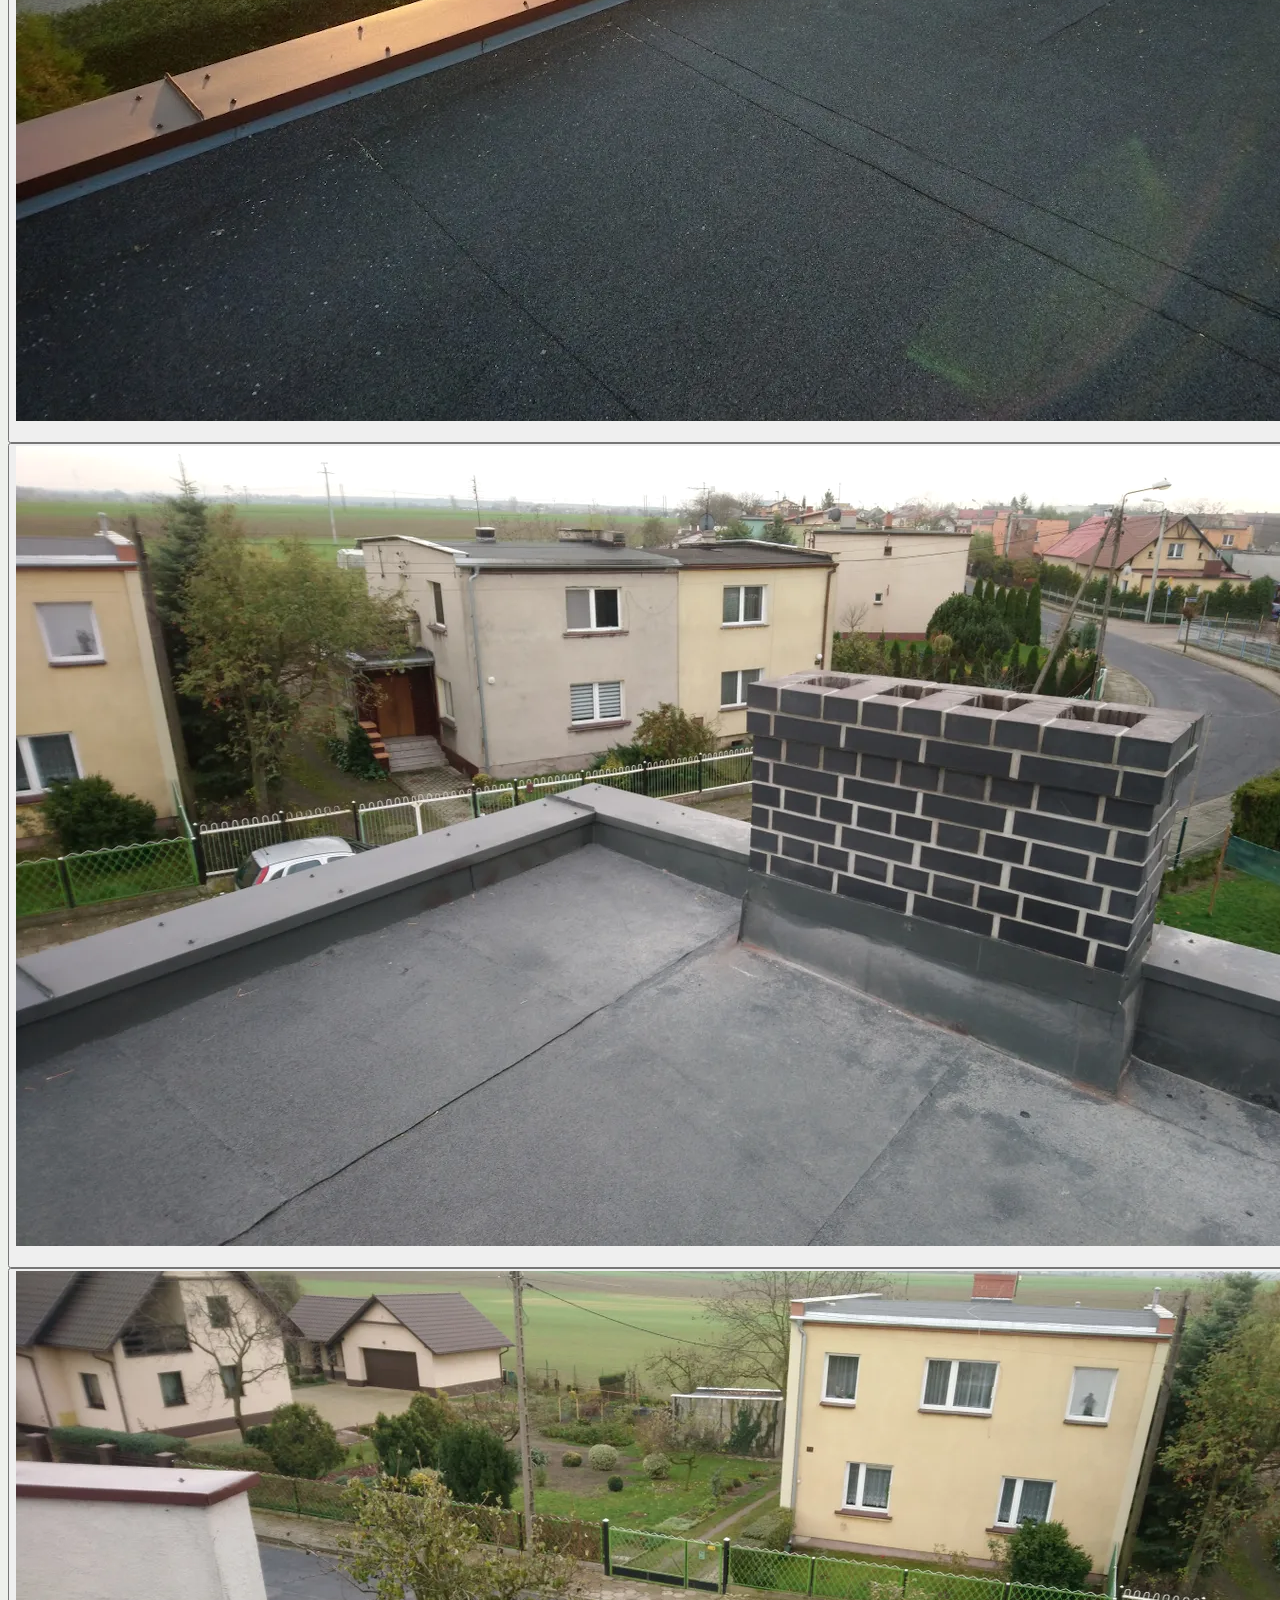
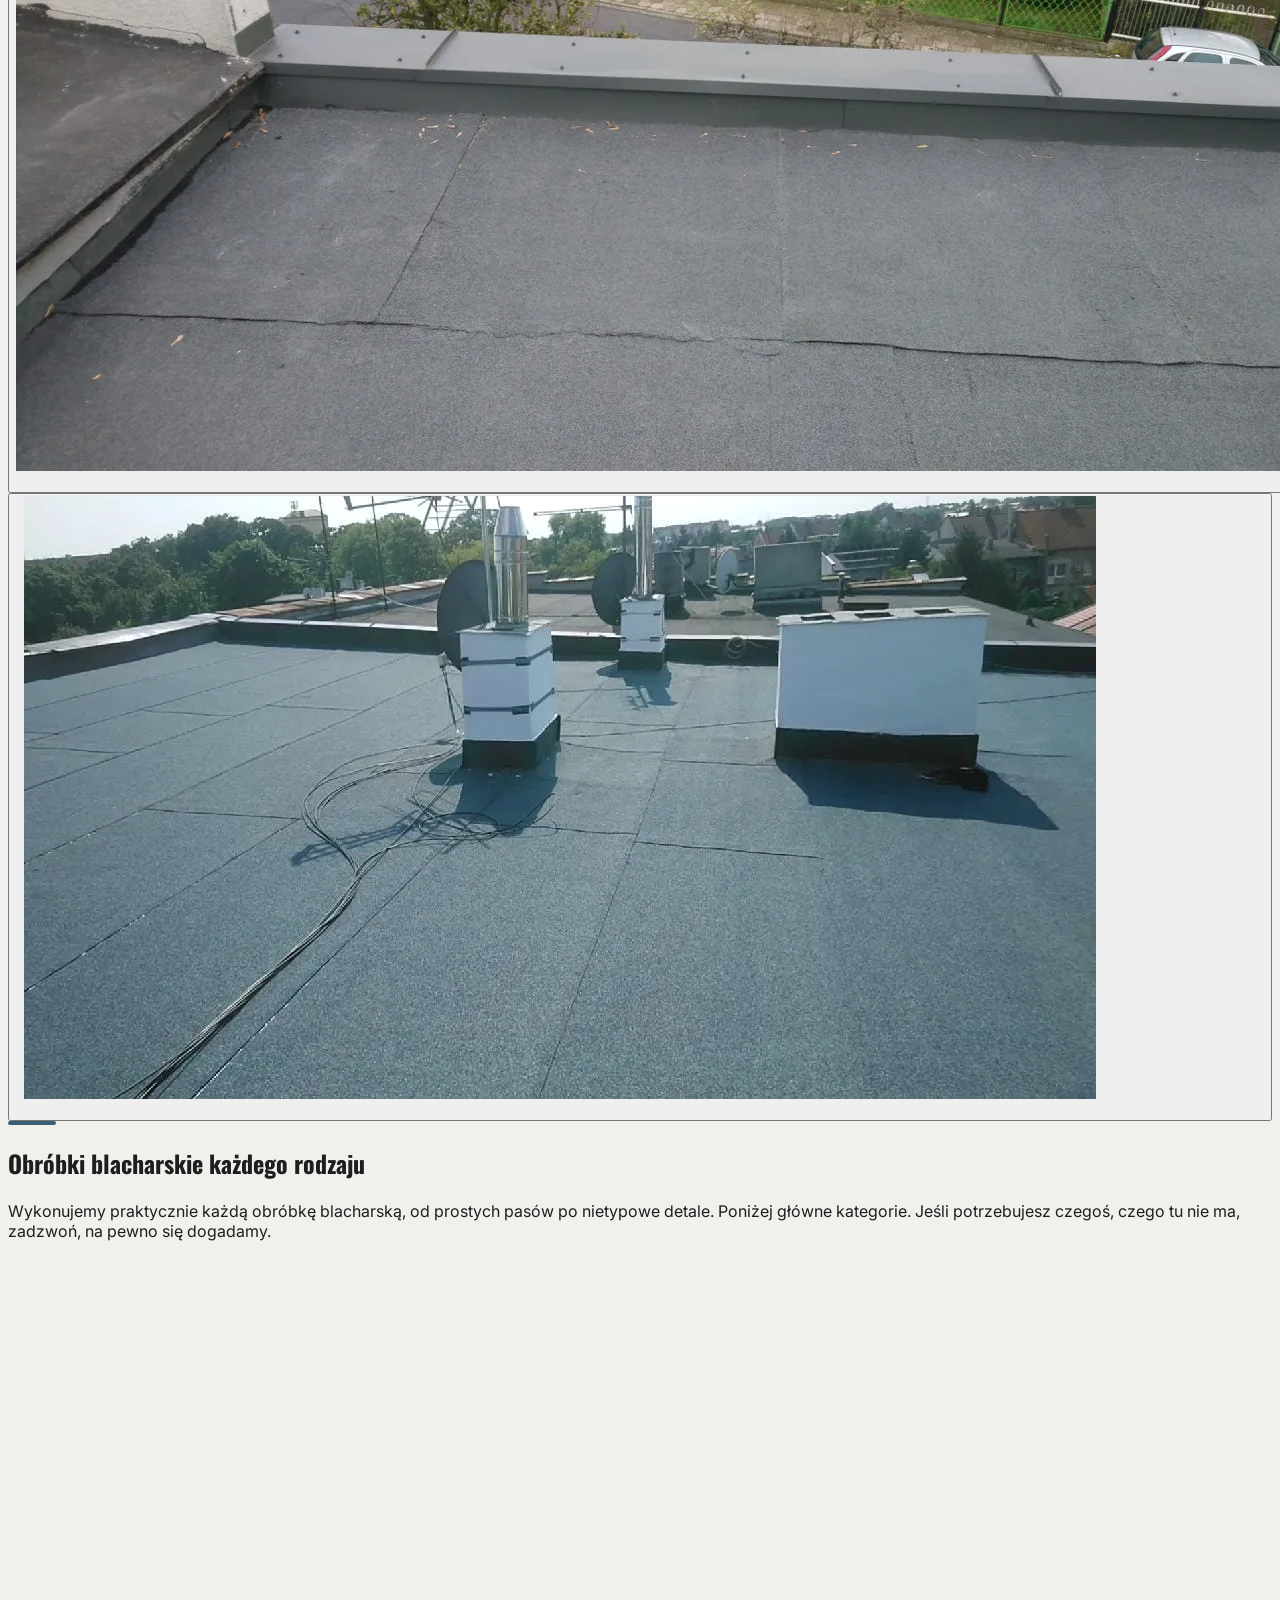
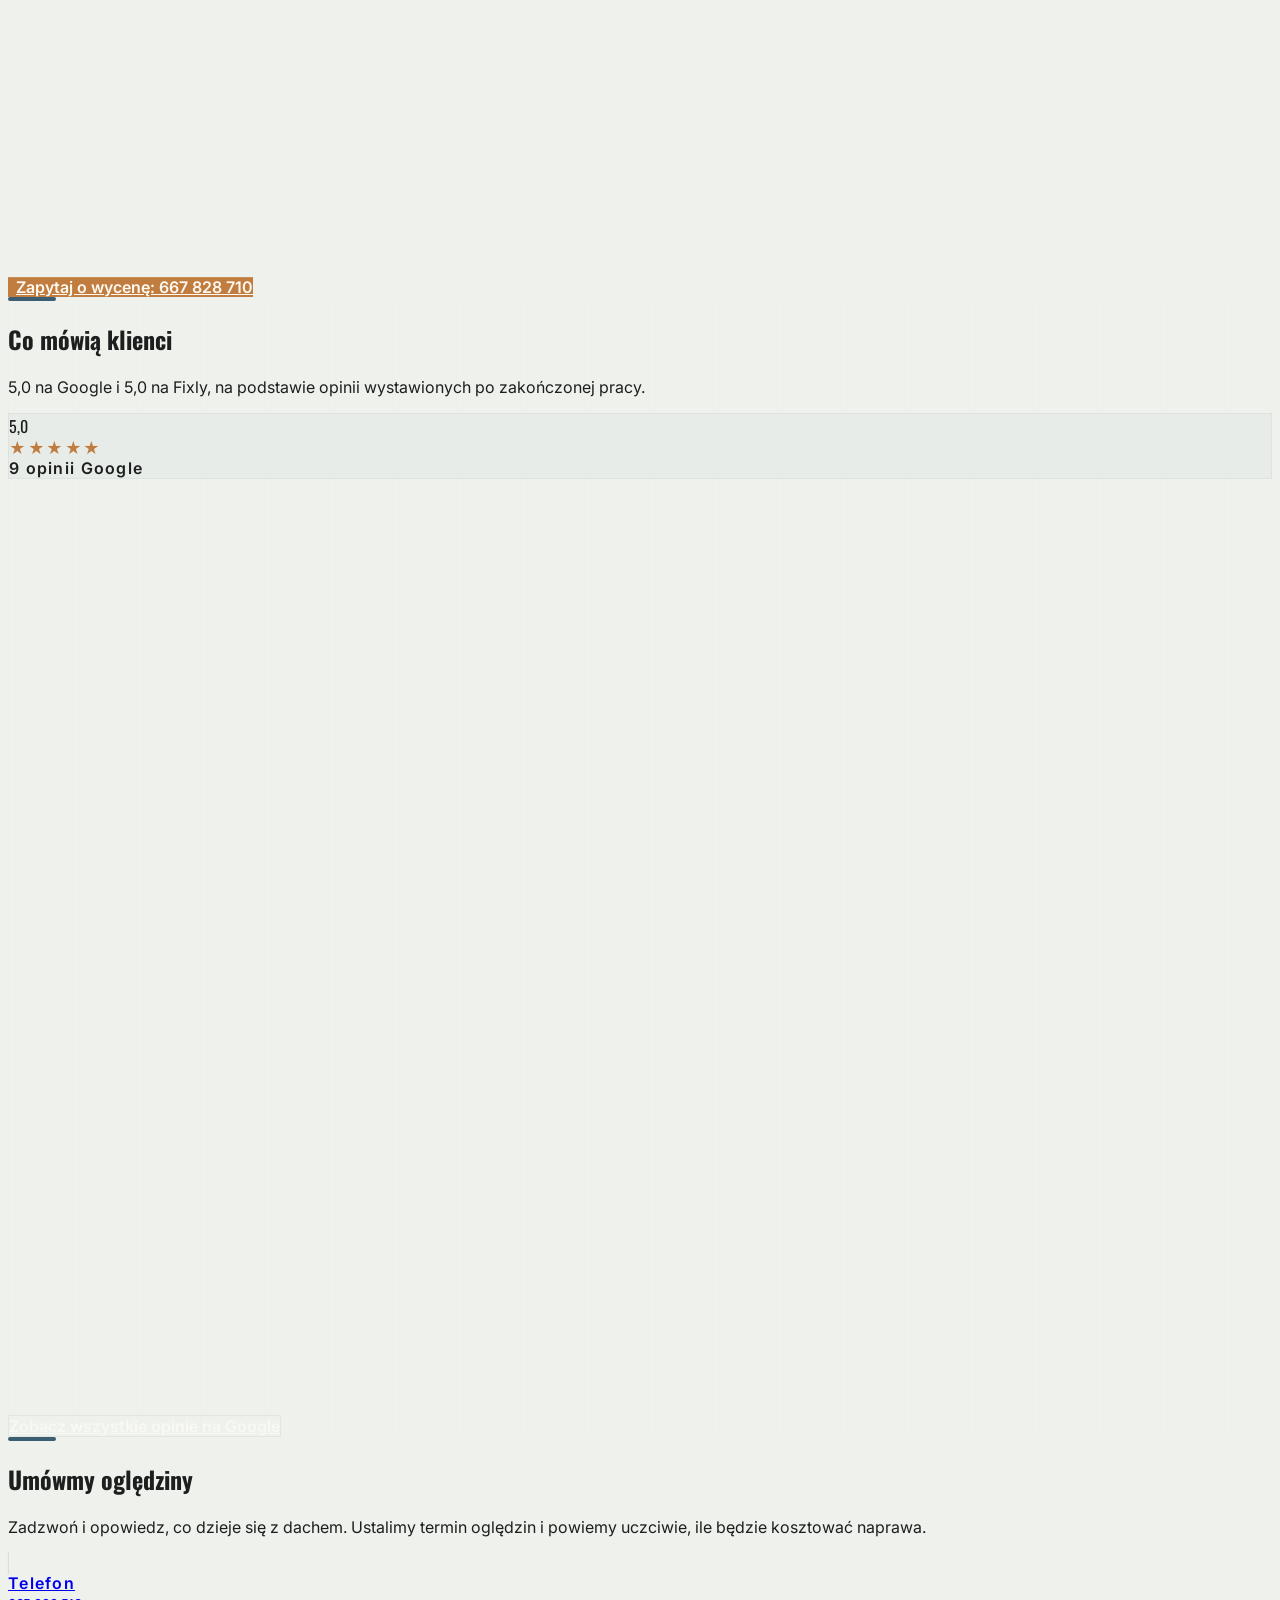
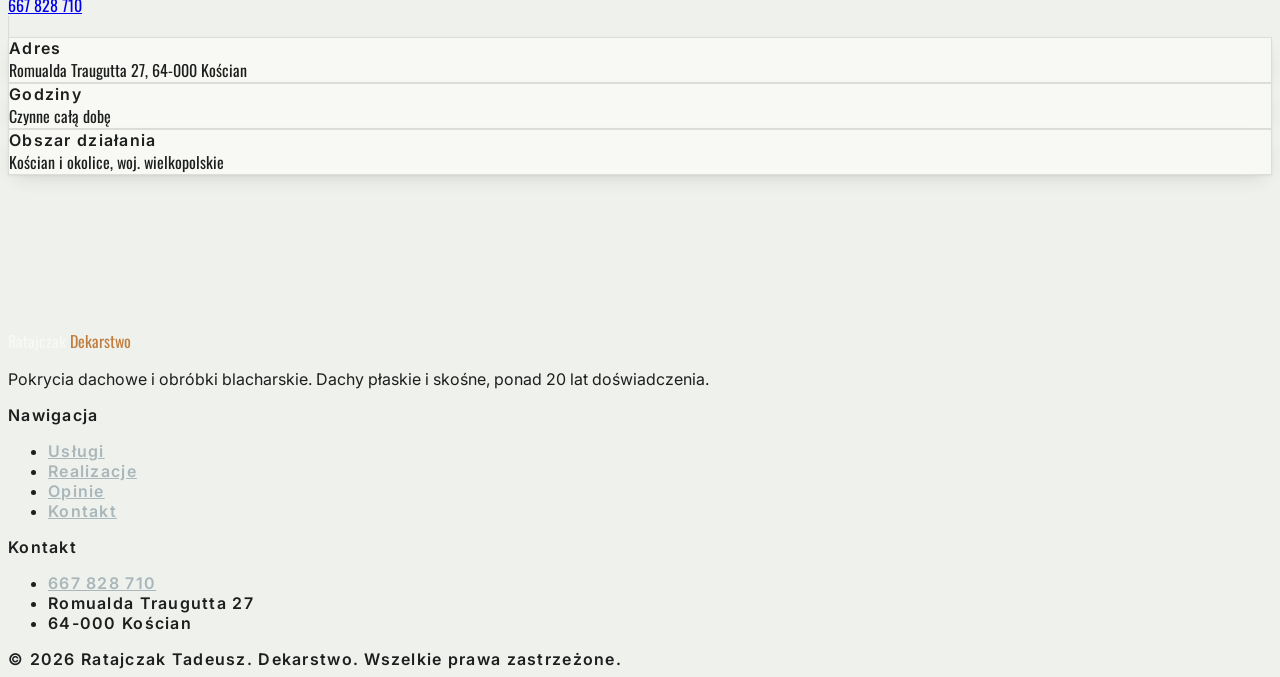
==== commit b85f941e: "Add link to Google reviews in the gallery section" ====
--- a/index.html
+++ b/index.html
@@ -357,6 +357,12 @@
         <figcaption class="mt-5 label text-xs text-fog uppercase">Marta, Wiry · opinia z Fixly</figcaption>
       </figure>
     </div>
+
+    <div class="mt-12 flex justify-center">
+      <a href="https://www.google.com/search?client=firefox-b-d&amp;hs=IzRB&amp;sca_esv=d9a0b2731d9ca0d5&amp;biw=1590&amp;bih=900&amp;sxsrf=APpeQntw_uk9tqXyJEcFA5suaVHoT9RU0Q:1791570198012&amp;q=taduesz+ratajczak+dachy&amp;si=APenkKn5T4YN59srr511wD6k6Pufj9DEzRUvB1XJSwUeeT5afjtBiZaZaOc0A0s2To2WGa-9NUW9nHoI8Vd5iMbYoh6QllF7p8oqEWvcHCJBVQjI1y6v95U%3D&amp;uds=AJ5uw1-SFE1ME9tIqnlIOIWp9JjqRdDlX0-BoOOpm4DOSaOXTX74QSzz1Ow4Dr_SkM7k4HtMbqZsTzvHNcGwlOJsdTMU7PqVrOsHhQWvlUTX42Bcgwgk3ReE79N0JwEO7_b8oDxXyPtS&amp;sa=X&amp;ved=2ahUKEwi0ifiJx62XAxX3GhAIHbaLLHsQ3PALegQILhAF" target="_blank" rel="noopener noreferrer" class="btn btn-outline rounded-full px-7 py-4 text-base">
+        Zobacz wszystkie opinie na Google
+      </a>
+    </div>
   </div>
 </section>
 
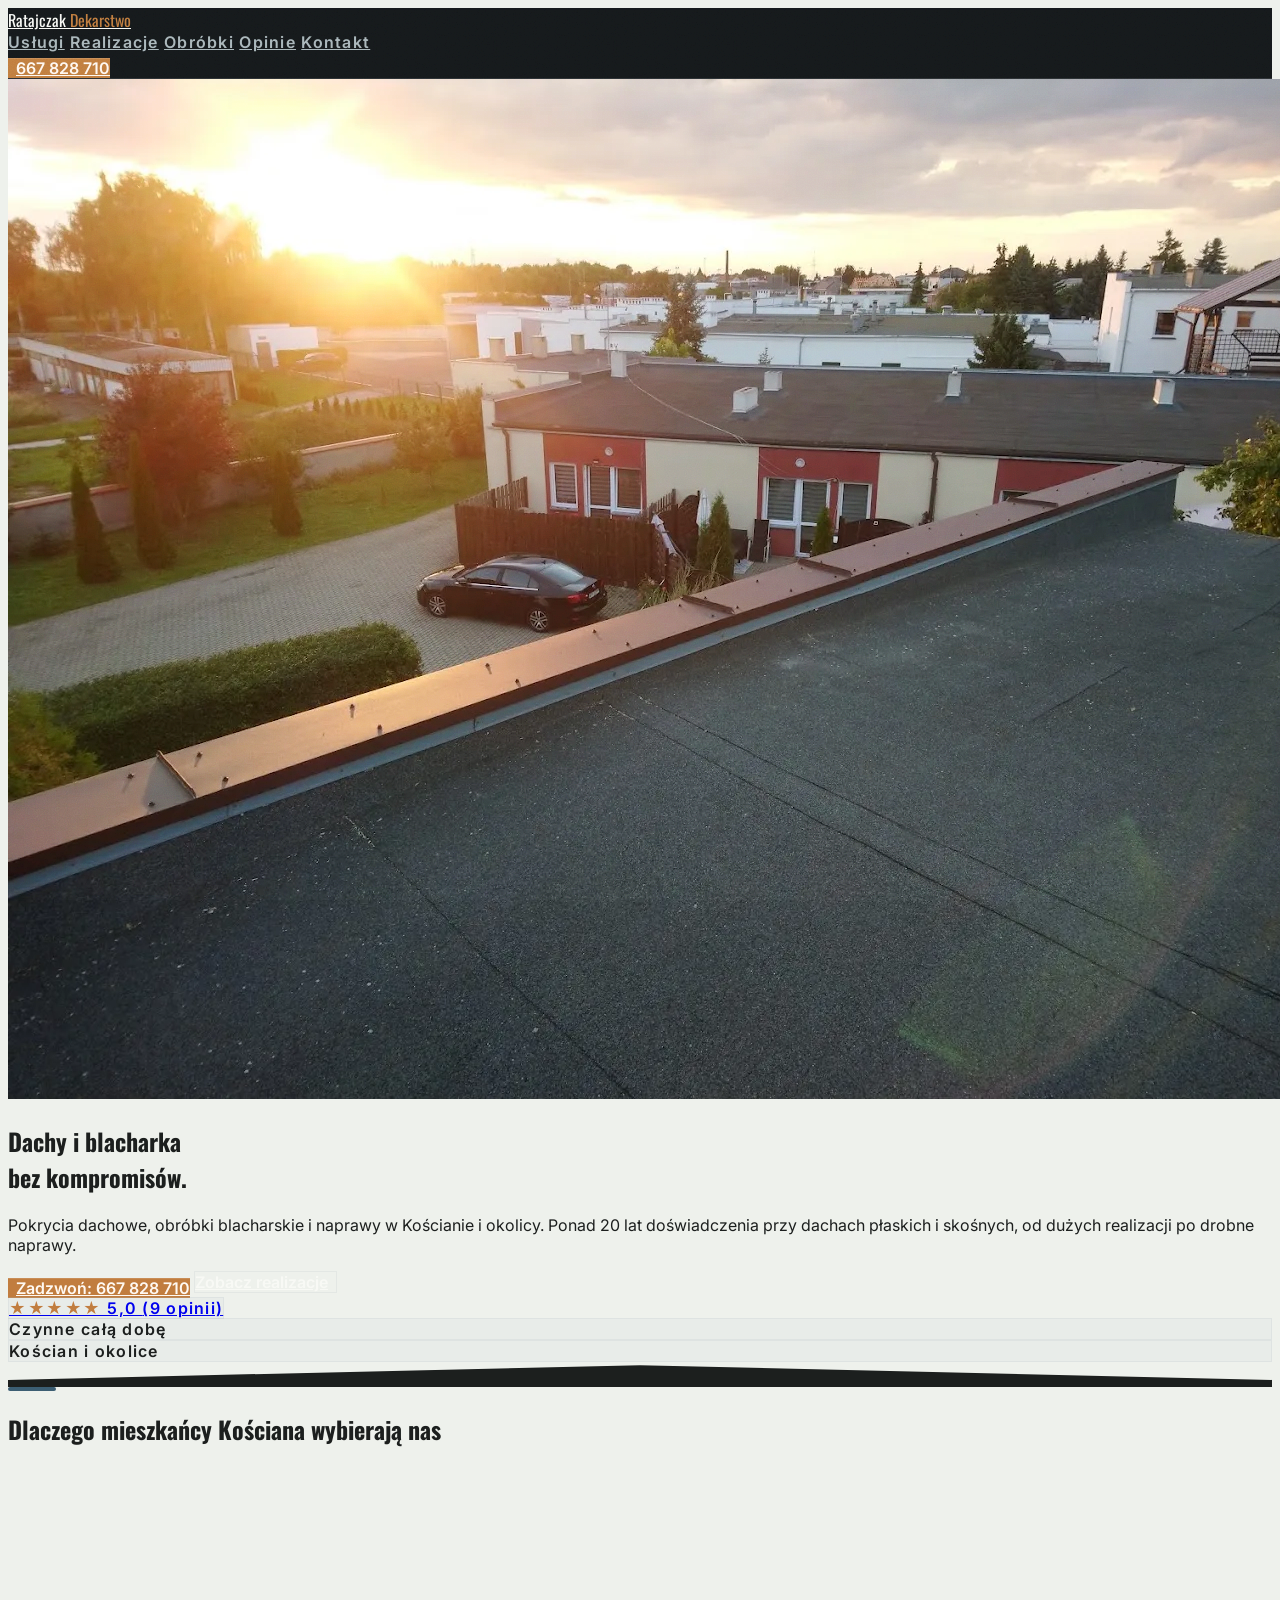
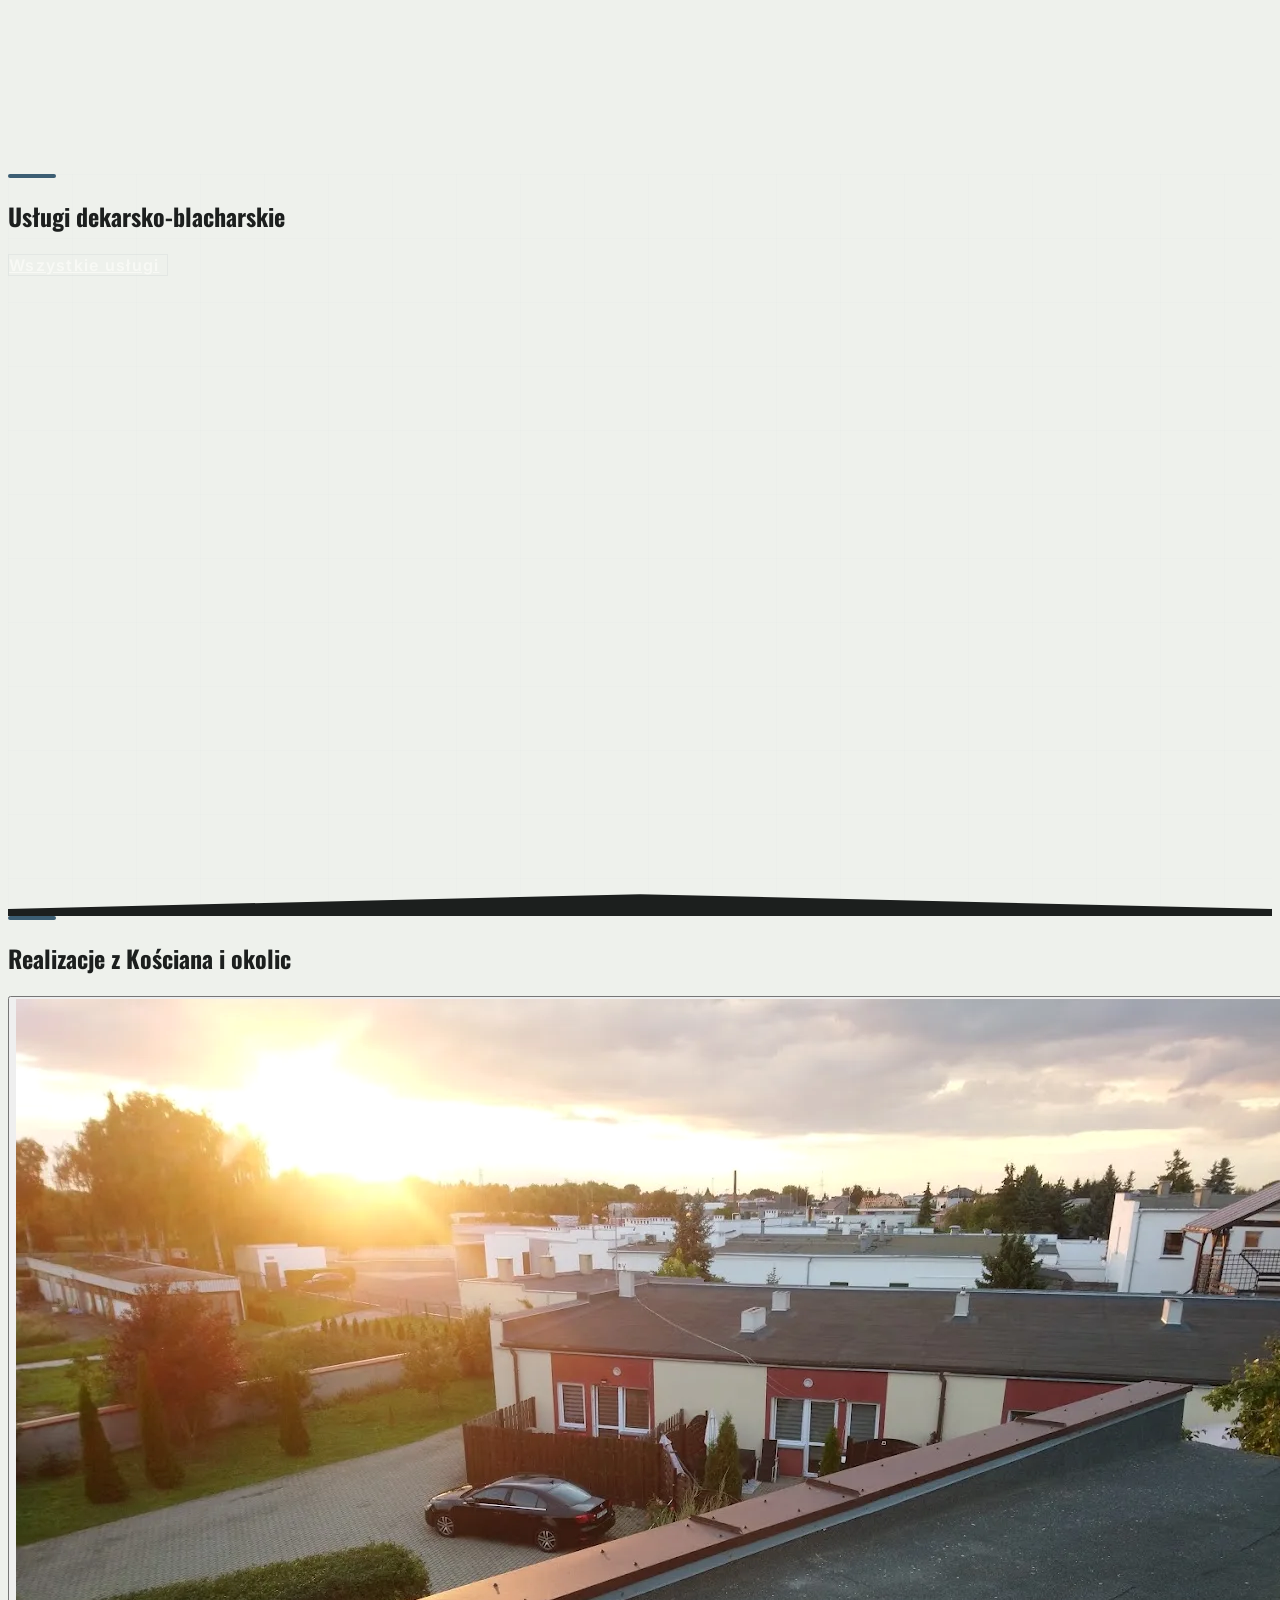
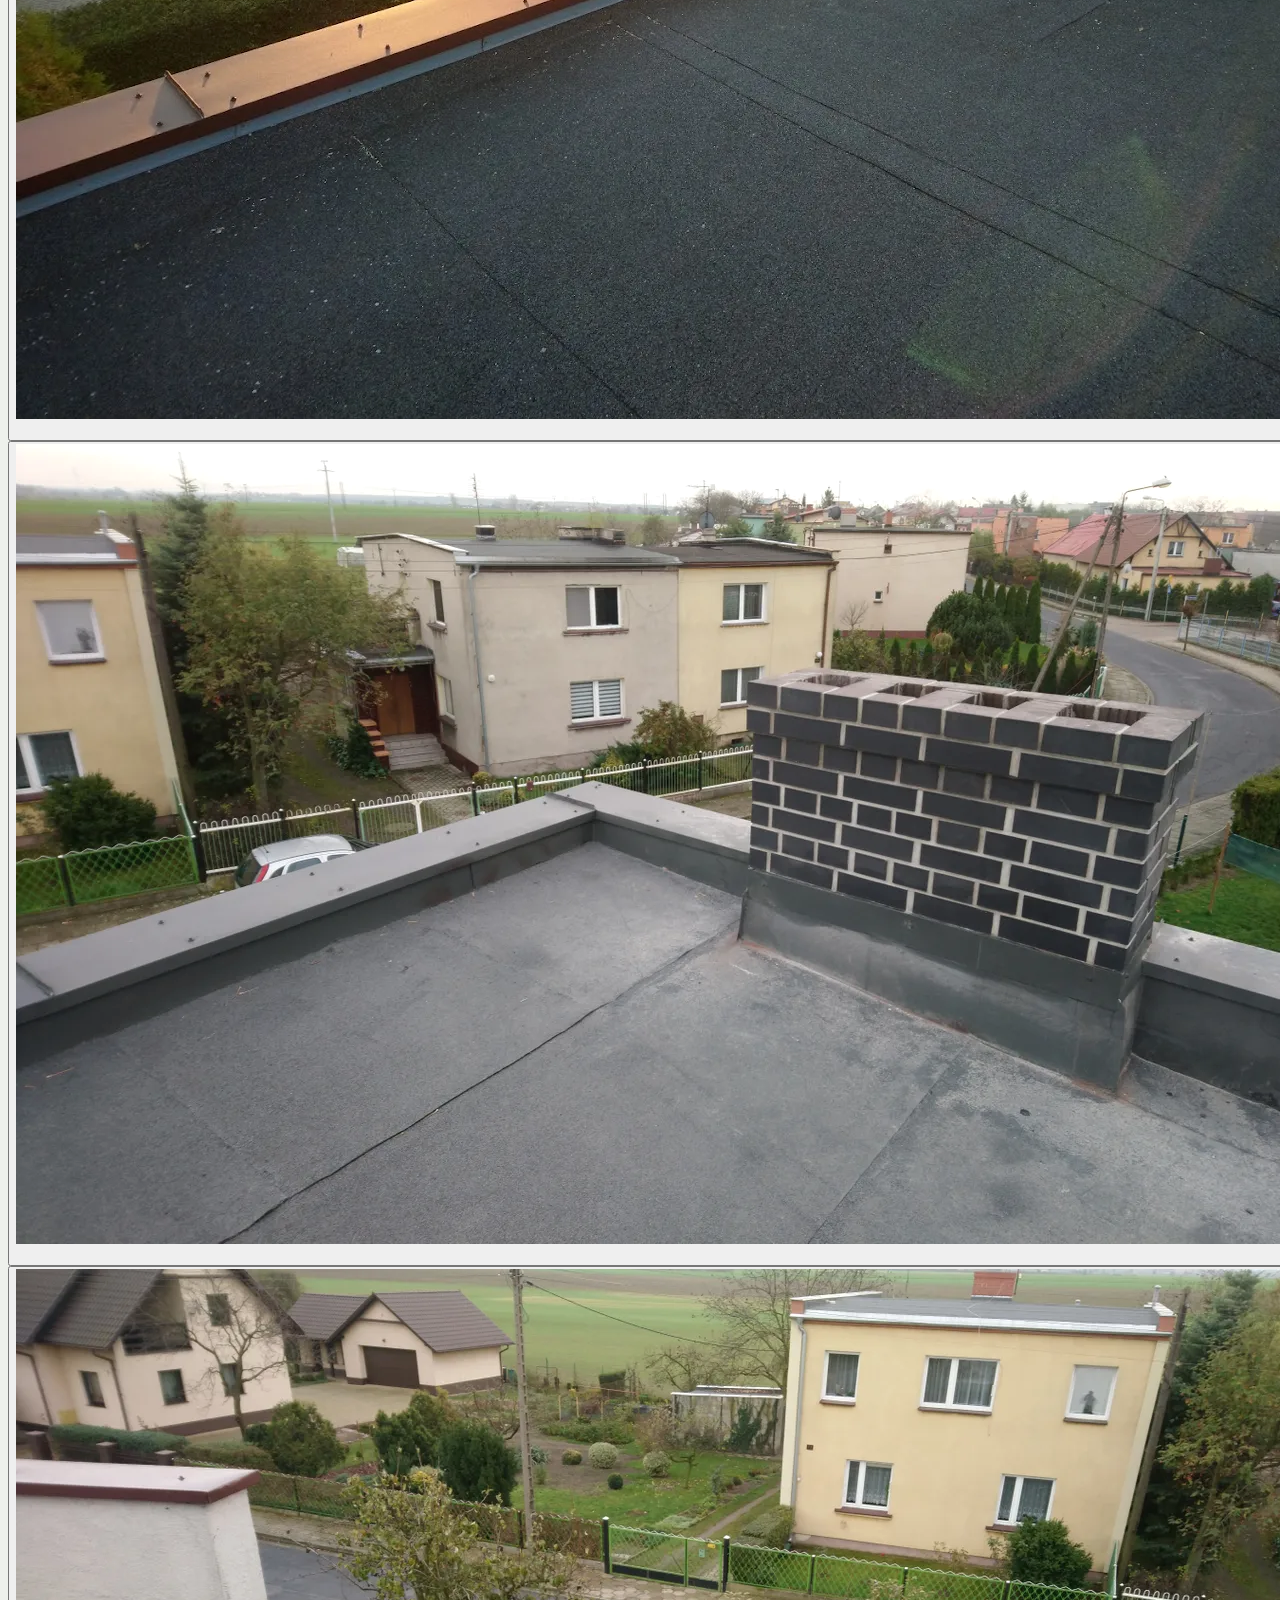
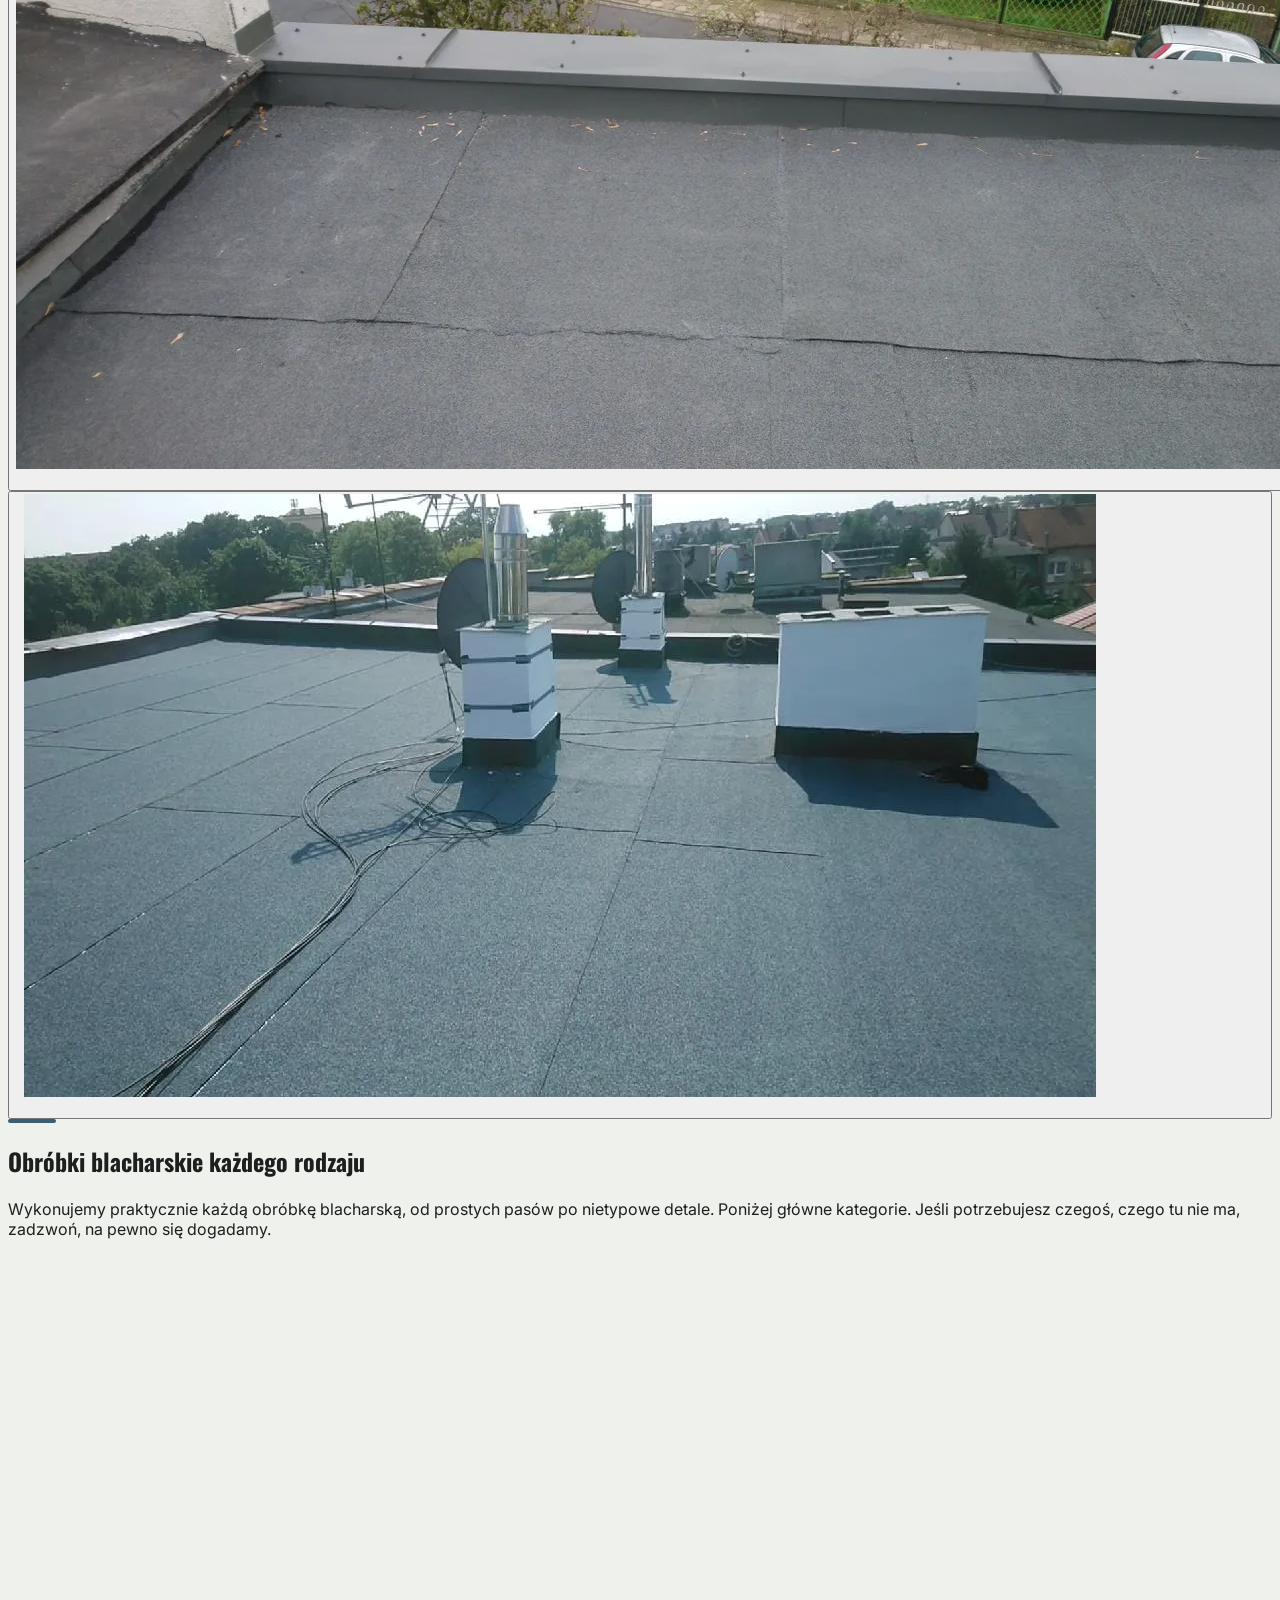
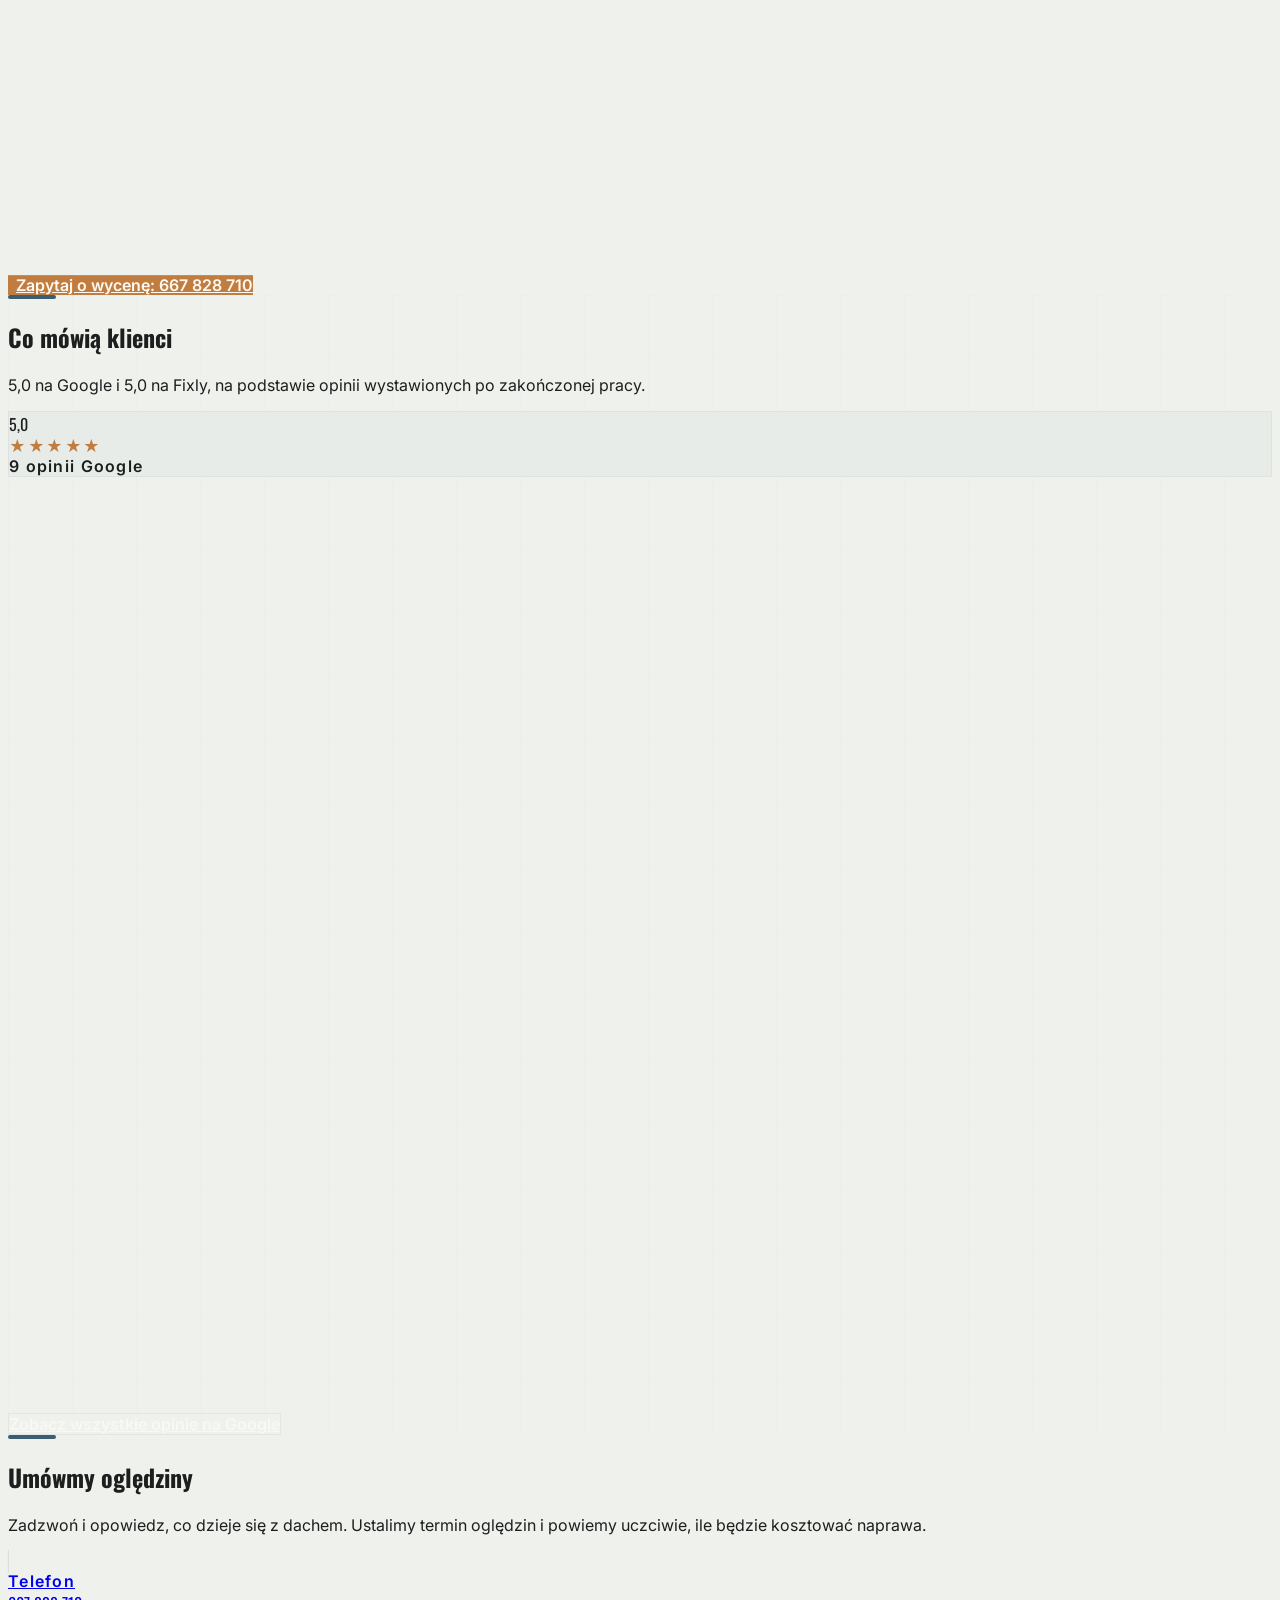
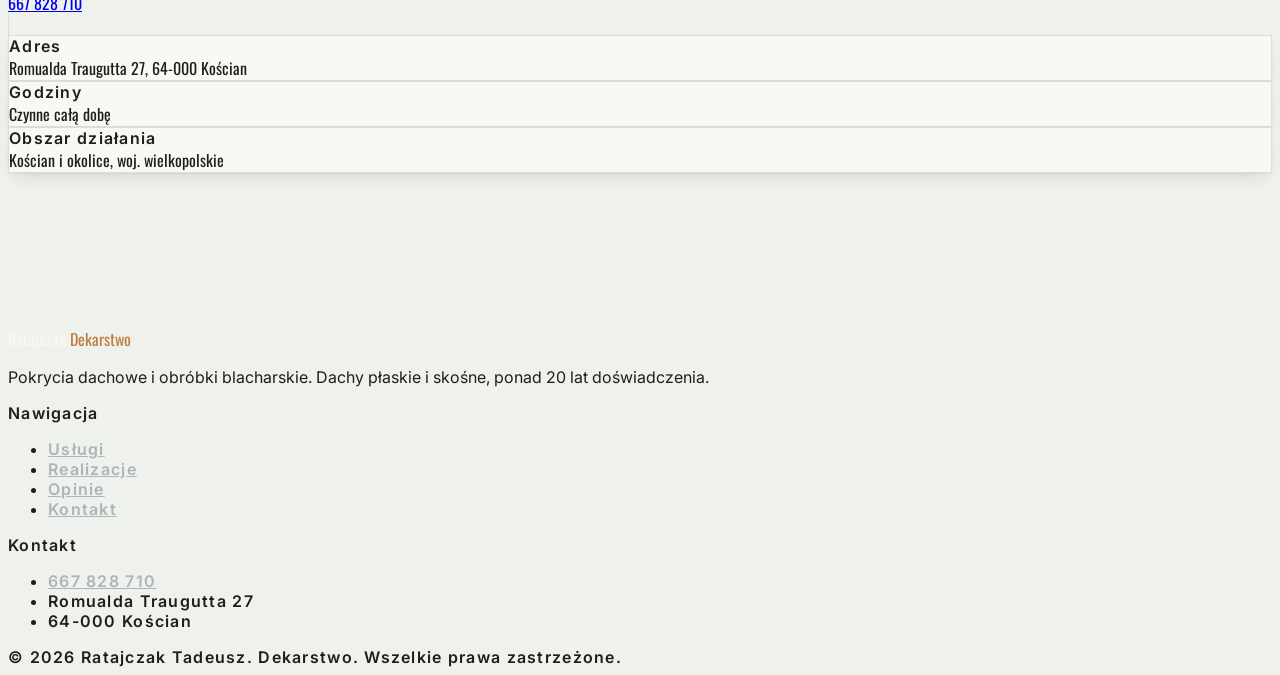
==== commit 54bc6d40: "Update gallery section to link to reviews" ====
--- a/index.html
+++ b/index.html
@@ -88,9 +88,9 @@
       </div>
 
       <div class="mt-10 flex flex-wrap gap-3 label text-sm">
-        <div class="stat-pill rounded-full px-4 py-2 flex items-center gap-2 text-paper-raised">
+        <a href="#opinie" class="stat-pill rounded-full px-4 py-2 flex items-center gap-2 text-paper-raised hover:opacity-80 transition-opacity">
           <span class="stars">★★★★★</span> 5,0 <span class="text-fog">(9 opinii)</span>
-        </div>
+        </a>
         <div class="stat-pill rounded-full px-4 py-2 flex items-center gap-2 text-paper-raised">
           <i data-lucide="clock" class="w-4 h-4 text-clay"></i> Czynne całą dobę
         </div>
